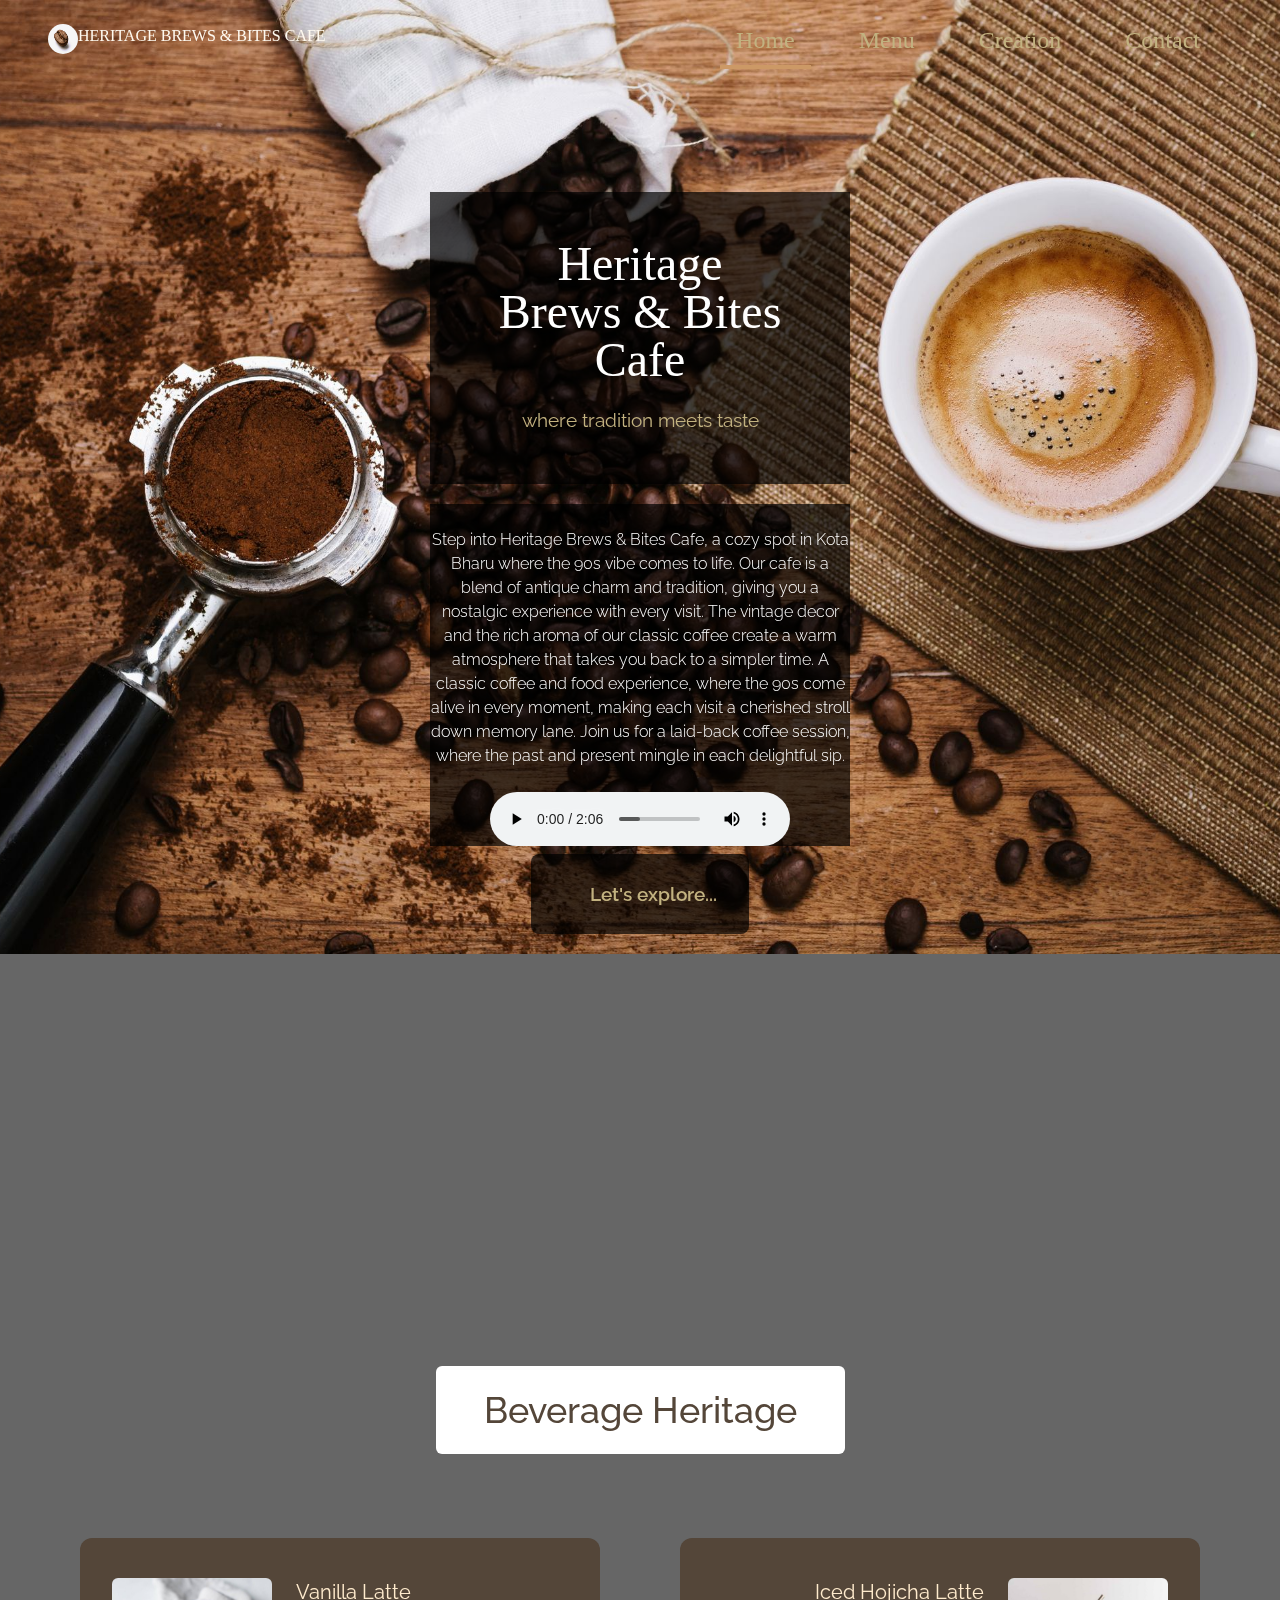
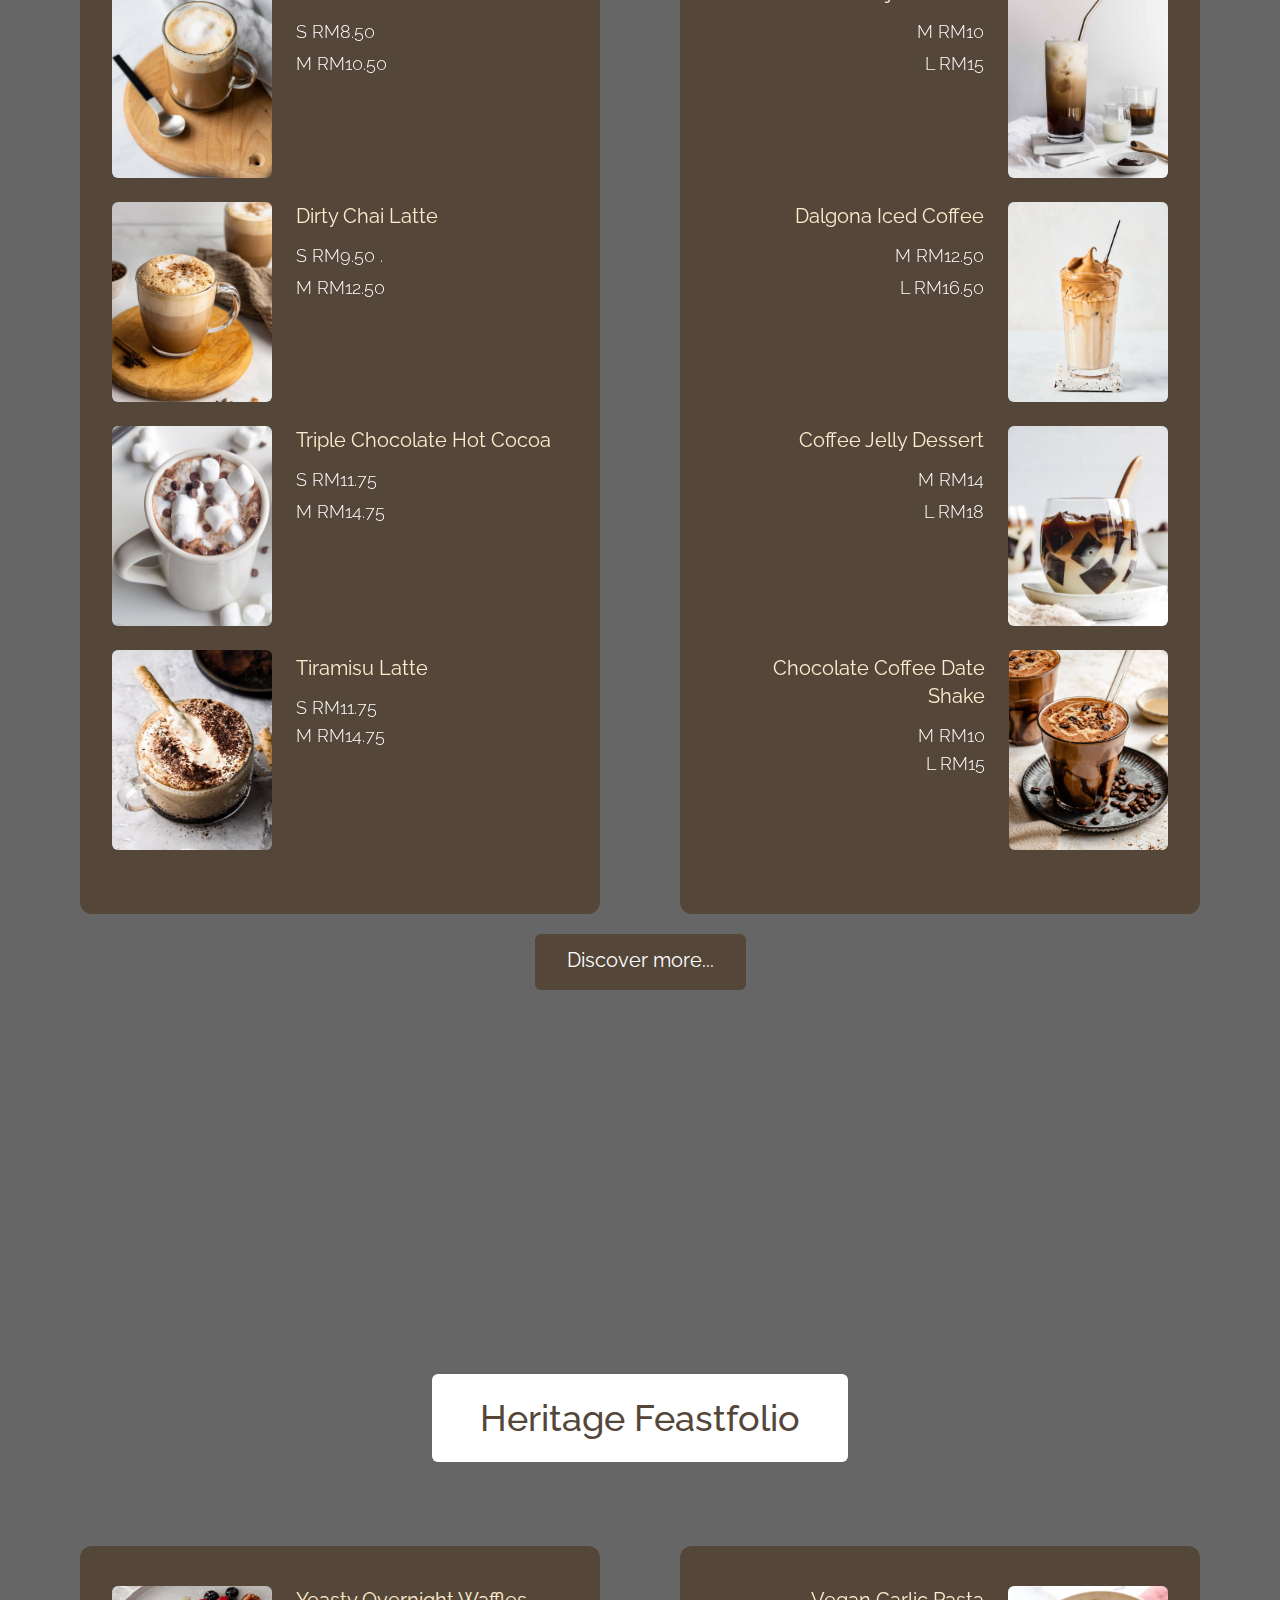
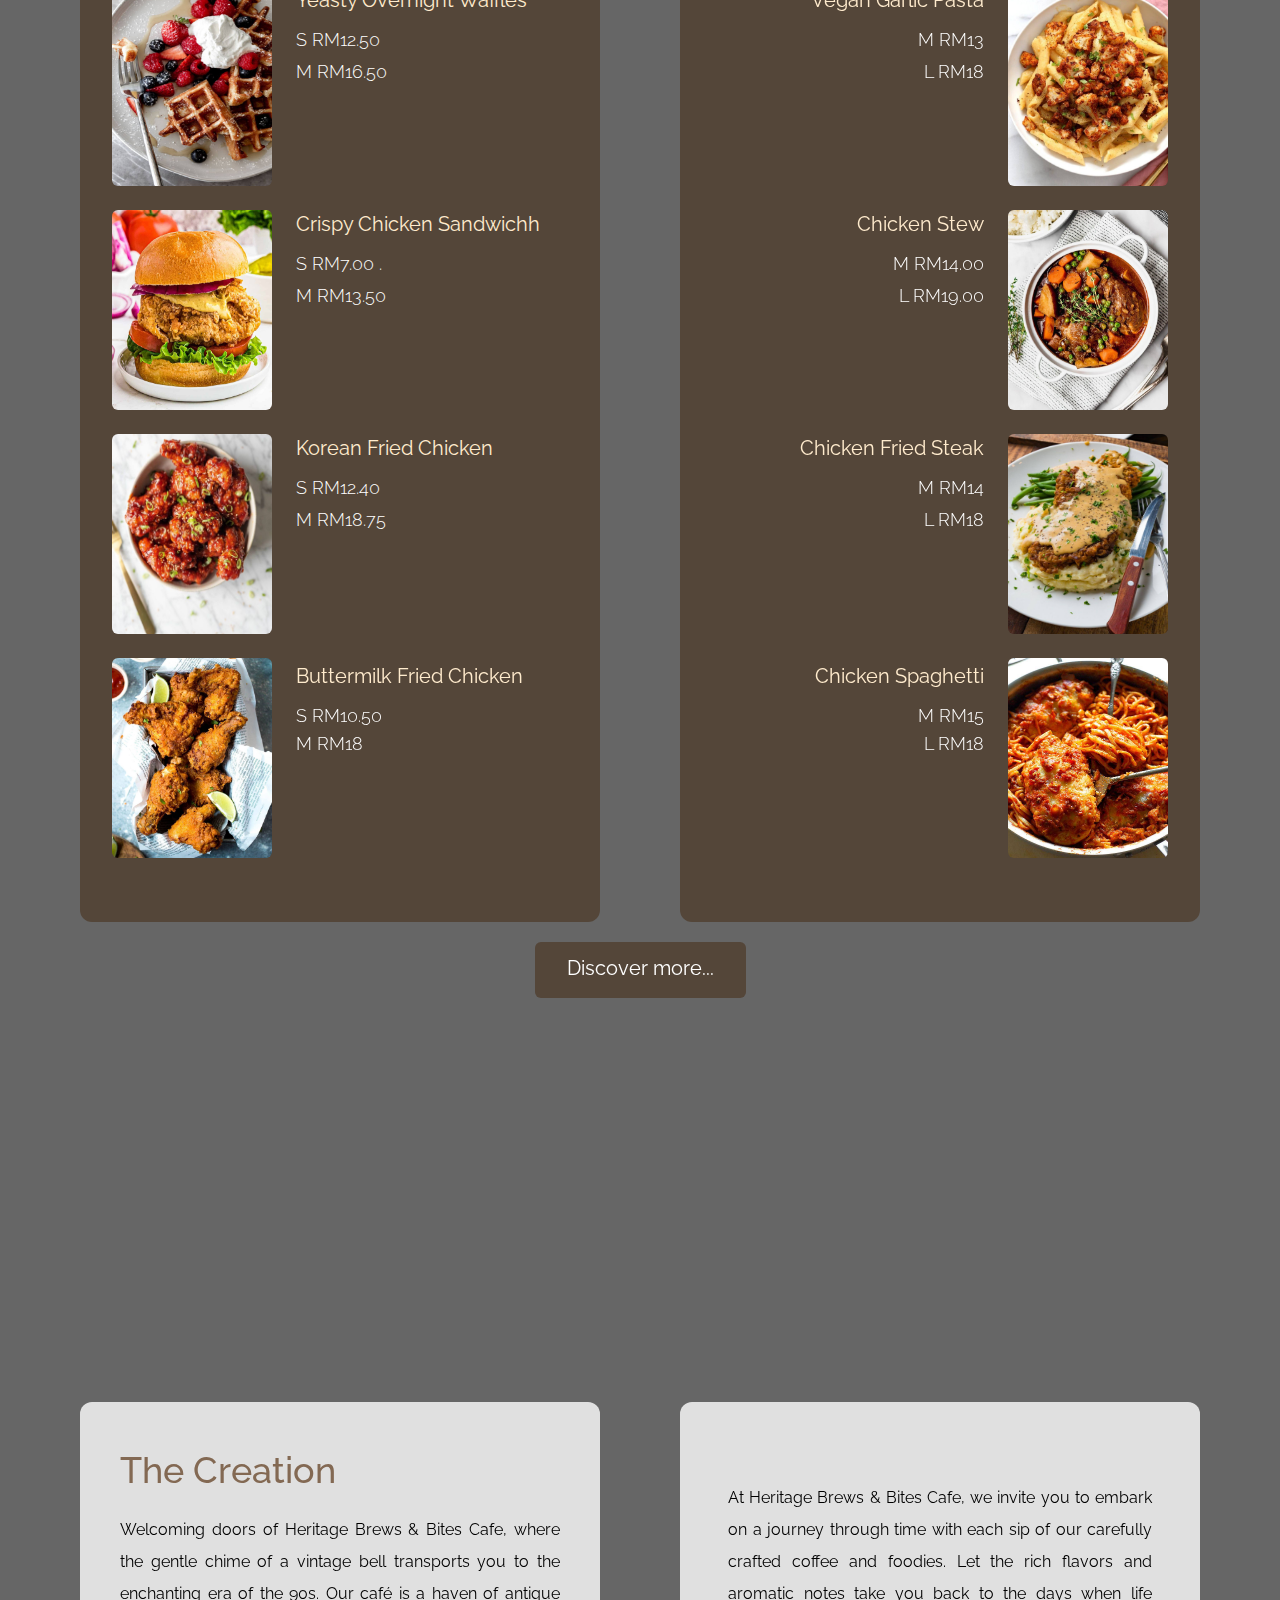
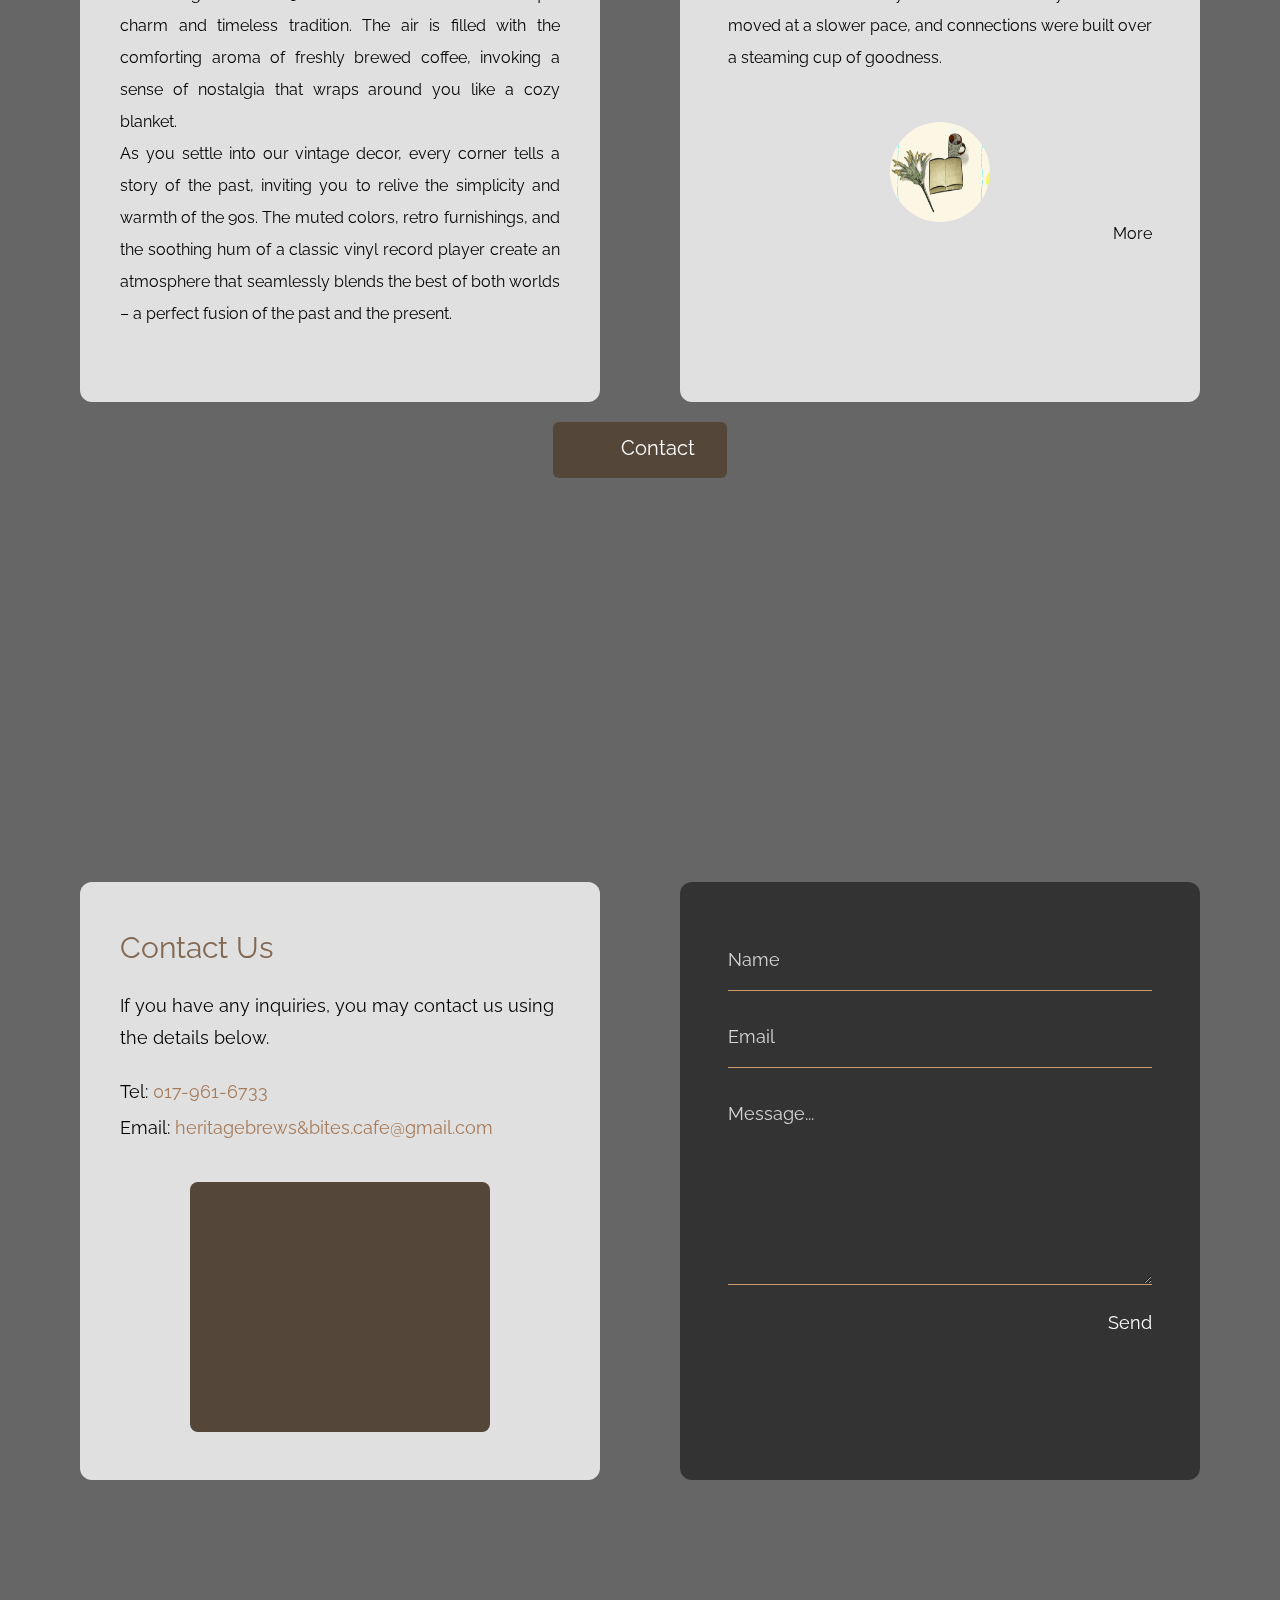
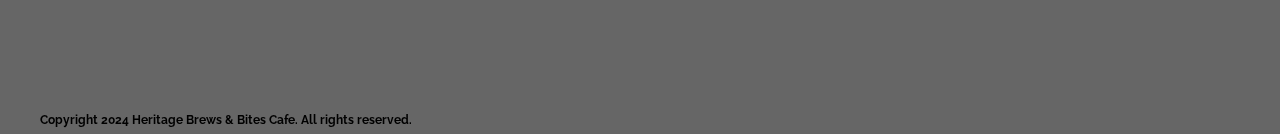
==== index.html @ 1ca1ba49 "Add files via upload" ====
<!DOCTYPE html>
<html lang="en">
<head>
    <meta charset="UTF-8">
    <meta http-equiv="X-UA-Compatible" content="IE=edge">
    <meta name="viewport" content="width=device-width, initial-scale=1.0">
    <title>Heritage Brews & Bites Cafe</title>
    <link rel="preconnect" href="https://fonts.googleapis.com">
    <link rel="preconnect" href="https://fonts.gstatic.com" crossorigin>
    <link href="https://fonts.googleapis.com/css2?family=Raleway:wght@300;400;500;600&family=Oswald:wght@600&display=swap" rel="stylesheet">
    <link rel="stylesheet" href="css/all.min.css"> <!-- fontawesome -->
    <!-- <link href="https://unpkg.com/tailwindcss@^2/dist/tailwind.min.css" rel="stylesheet"> -->
    <link rel="stylesheet" href="css/tailwind.css">
    <link rel="stylesheet" href="css/antique-cafe.css">
    <link href="css/style_test.css" rel="stylesheet">
    
</head>
<body>    
    <!-- Intro -->
    <div id="intro" class="parallax-window" data-parallax="scroll" data-image-src="img/cafe_bg_01.jpg">
        <nav id="tm-nav" class="fixed w-full">
            <div class="tm-container mx-auto px-2 md:py-6 text-right">
                <button class="md:hidden py-2 px-2" id="menu-toggle"><i class="fas fa-2x fa-bars tm-text-gold"></i></button>
                <img src="img/coffee_1.jpg" style="width: 30px; height: 30px; float: left; border-color: transparent; border-radius: 100px;">
                <p style="float: left; color: floralwhite; font-family: times new roman;">HERITAGE BREWS & BITES CAFE</p>
                <ul class="mb-3 md:mb-0 text-2xl font-normal flex justify-end flex-col md:flex-row">
                    <li style="font-family: times new roman;" class="inline-block mb-4 mx-4"><a href="#home" class="tm-text-gold py-1 md:py-3 px-4">Home</a></li>
                    <li style="font-family: times new roman;" class="inline-block mb-4 mx-4"><a href="#menu" class="tm-text-gold py-1 md:py-3 px-4">Menu</a></li>
                    <li style="font-family: times new roman;" class="inline-block mb-4 mx-4"><a href="#creation" class="tm-text-gold py-1 md:py-3 px-4">Creation</a></li>
                    <li style="font-family: times new roman;" class="inline-block mb-4 mx-4"><a href="#contact" class="tm-text-gold py-1 md:py-3 px-4">Contact</a></li>
                </ul>
            </div>            
        </nav>
    <!-- Home -->
    <div id="home" class="parallax-window" data-parallax="scroll" data-image-src="img/cafe_bg_01.jpg">
        <div class="container mx-auto px-2 tm-intro-width">
            <div class="sm:pb-60 sm:pt-48 py-20">
                <div class="bg-black bg-opacity-70 p-12 mb-5 text-center">
                    <h1 class="text-white text-5xl tm-logo-font mb-5">Heritage <br> Brews & Bites <br>Cafe</h1>
                    <p class="tm-text-gold tm-text-2xl">where tradition meets taste</p>
                </div>    
                <div class="bg-black bg-opacity-70 p-20 mb-2">
                    <p class="text-white leading-5 text-sm font-light text-center">
                        <br>
                        Step into Heritage Brews & Bites Cafe, a cozy spot in Kota Bharu where the 90s vibe comes to life. Our cafe is a blend of antique charm and tradition, giving you a nostalgic experience with every visit. The vintage decor and the rich aroma of our classic coffee create a warm atmosphere that takes you back to a simpler time. A classic coffee and food experience, where the 90s come alive in every moment, making each visit a cherished stroll down memory lane. Join us for a laid-back coffee session, where the past and present mingle in each delightful sip.</p>
                        <br>
                    <center><audio controls class="text-white leading-3 text-sm font-light text-center">
                        <source src="audio/cafe_song.mp3" type="audio/mp3" >
                    </audio></center>
                </div>
                <div class="text-center">
                    <div class="inline-block">
                        <a href="#menu" class="flex justify-center items-center bg-black bg-opacity-70 py-6 px-8 rounded-lg font-semibold tm-text-2xl tm-text-gold hover:text-white-200 transition">
                            <i class="fas fa-coffee mr-3"></i>
                            <span>Let's explore...</span>                        
                        </a>
                    </div>                   
                </div>            
            </div>
        </div>
    </div>        
    </div>
    <!-- Cafe Menu -->
    <div id="menu" class="parallax-window" data-parallax="scroll" data-image-src="img/bg_menu_drink.webp">
        <div class="container mx-auto tm-container py-24 sm:py-48">
            <div class="text-center mb-16">
                <h2 class="bg-white tm-text-brown py-6 px-12 text-4xl font-medium inline-block rounded-md">Beverage Heritage</h2>
            </div>            
            <div class="flex flex-col lg:flex-row justify-around items-center">
                <div class="flex-1 m-5 rounded-xl px-4 py-6 sm:px-8 sm:py-10 tm-bg-brown tm-item-container">
                    <div class="flex items-start mb-6 tm-menu-item">
                        <img src="img/menu-drink-1.jpg" alt="Image" class="rounded-md"style="width: 160px;height: 200px;">
                        <div class="ml-3 sm:ml-6">
                            <h3 class="text-lg sm:text-xl mb-2 sm:mb-3 tm-text-yellow">Vanilla Latte</h3>
                            <div class="text-white text-md sm:text-lg font-light mb-1">S RM8.50</div>
                            <div class="text-white text-md sm:text-lg font-light">M RM10.50</div>
                        </div>                    
                    </div>
                    <div class="flex items-start mb-6 tm-menu-item">
                        <img src="img/menu-drink-2.jpg" alt="Image" class="rounded-md"style="width: 160px;height: 200px;">
                        <div class="ml-3 sm:ml-6">
                            <h3 class="text-lg sm:text-xl mb-2 sm:mb-3 tm-text-yellow">Dirty Chai Latte</h3>
                            <div class="text-white text-md sm:text-lg font-light mb-1">S RM9.50 . </div>
                            <div class="text-white text-md sm:text-lg font-light">M RM12.50</div>
                        </div>                    
                    </div>
                    <div class="flex items-start mb-6 tm-menu-item">
                        <img src="img/menu-drink-7.jpg" alt="Image" class="rounded-md"style="width: 160px;height: 200px;">
                        <div class="ml-3 sm:ml-6">
                            <h3 class="text-lg sm:text-xl mb-2 sm:mb-3 tm-text-yellow">Triple Chocolate Hot Cocoa</h3>
                            <div class="text-white text-md sm:text-lg font-light mb-1">S RM11.75</div>
                            <div class="text-white text-md sm:text-lg font-light">M RM14.75</div>
                        </div>                    
                    </div>
                    <div class="flex items-start mb-6 tm-menu-item">
                        <img src="img/menu-drink-4.jpg" alt="Image" class="rounded-md"style="width: 160px;height: 200px;">
                        <div class="ml-3 sm:ml-6">
                            <h3 class="text-lg sm:text-xl tm-text-yellow mb-1"></h3>
                            <h3 class="text-lg sm:text-xl mb-2 sm:mb-3 tm-text-yellow">Tiramisu Latte</h3>
                            <div class="text-white text-md sm:text-lg font-light">S RM11.75</div><div class="text-white text-md sm:text-lg font-light">M RM14.75</div>
                        </div>                    
                    </div>
                </div>
                <div class="flex-1 m-5 rounded-xl px-4 py-6 sm:px-8 sm:py-10 tm-bg-brown tm-item-container">
                    <div class="flex items-start justify-end mb-6 tm-menu-item-2">
                        <div class="text-right mr-6">
                            <h3 class="text-lg sm:text-xl mb-2 sm:mb-3 tm-text-yellow">Iced Hojicha Latte</h3>
                            <div class="text-white text-md sm:text-lg font-light mb-1">M RM10</div>
                            <div class="text-white text-md sm:text-lg font-light">L RM15</div>
                        </div>
                        <img src="img/menu-drink-5.jpg" alt="Image" class="rounded-md"style="width: 160px;height: 200px;">                   
                    </div>
                    <div class="flex items-start justify-end mb-6 tm-menu-item-2">
                        <div class="text-right mr-6">
                            <h3 class="text-lg sm:text-xl mb-2 sm:mb-3 tm-text-yellow">Dalgona Iced Coffee
                            </h3>
                            <div class="text-white text-md sm:text-lg font-light mb-1">M RM12.50</div>
                            <div class="text-white text-md sm:text-lg font-light">L RM16.50</div>
                        </div>
                        <img src="img/menu-drink-6.jpg" alt="Image" class="rounded-md"style="width: 160px;height: 200px;">                    
                    </div>
                    <div class="flex items-start justify-end mb-6 tm-menu-item-2">
                        <div class="text-right mr-6">
                            <h3 class="text-lg sm:text-xl mb-2 sm:mb-3 tm-text-yellow">Coffee Jelly Dessert</h3>
                            <div class="text-white text-md sm:text-lg font-light mb-1">M RM14</div>
                            <div class="text-white text-md sm:text-lg font-light">L RM18</div>
                        </div>   
                        <img src="img/menu-drink-3.jpg" alt="Image" class="rounded-md"style="width: 160px;height: 200px;">                 
                    </div>
                    <div class="flex items-start justify-end mb-6 tm-menu-item-2">                    
                        <div class="text-right mr-6">
                            <h3 class="text-lg sm:text-xl tm-text-yellow mb-1"></h3>
                            <h3 class="text-lg sm:text-xl mb-2 sm:mb-3 tm-text-yellow">Chocolate Coffee Date Shake</h3>
                            <div class="text-white text-md sm:text-lg font-light">M RM10</div><div class="text-white text-md sm:text-lg font-light">L RM15</div>
                        </div> 
                        <img src="img/menu-drink-8.jpg" alt="Image" class="rounded-md"style="width: 160px;height: 200px;">                   
                    </div>
                </div>
            </div>
                <center><a href="menu_drink.html" class="items-center inline-block tm-bg-brown transition text-white text-xl pt-3 pb-4 px-8 rounded-md">
                    Discover more...
                </a></center> 
        </div>        
    </div>      
    </div>  
     <div id="menu" class="parallax-window" data-parallax="scroll" data-image-src="img/cafe_bg_02.jpg">
        <div class="container mx-auto tm-container py-24 sm:py-48">
            <div class="text-center mb-16">
                <h2 class="bg-white tm-text-brown py-6 px-12 text-4xl font-medium inline-block rounded-md">Heritage Feastfolio</h2>
            </div>            
            <div class="flex flex-col lg:flex-row justify-around items-center">
                <div class="flex-1 m-5 rounded-xl px-4 py-6 sm:px-8 sm:py-10 tm-bg-brown tm-item-container">
                    <div class="flex items-start mb-6 tm-menu-item">
                        <img src="img/menu-food-1.jpg" alt="Image" class="rounded-md"style="width: 160px;height: 200px;">
                        <div class="ml-3 sm:ml-6">
                            <h3 class="text-lg sm:text-xl mb-2 sm:mb-3 tm-text-yellow">Yeasty Overnight Waffles</h3>
                            <div class="text-white text-md sm:text-lg font-light mb-1">S RM12.50</div>
                            <div class="text-white text-md sm:text-lg font-light">M RM16.50</div>
                        </div>                    
                    </div>
                    <div class="flex items-start mb-6 tm-menu-item">
                        <img src="img/menu-food-2.jpg" alt="Image" class="rounded-md"style="width: 160px;height: 200px;">
                        <div class="ml-3 sm:ml-6">
                            <h3 class="text-lg sm:text-xl mb-2 sm:mb-3 tm-text-yellow">Crispy Chicken Sandwichh</h3>
                            <div class="text-white text-md sm:text-lg font-light mb-1">S RM7.00 . </div>
                            <div class="text-white text-md sm:text-lg font-light">M RM13.50</div>
                        </div>                    
                    </div>
                    <div class="flex items-start mb-6 tm-menu-item">
                        <img src="img/menu-food-3.jpg" alt="Image" class="rounded-md"style="width: 160px;height: 200px;">
                        <div class="ml-3 sm:ml-6">
                            <h3 class="text-lg sm:text-xl mb-2 sm:mb-3 tm-text-yellow">Korean Fried Chicken</h3>
                            <div class="text-white text-md sm:text-lg font-light mb-1">S RM12.40</div>
                            <div class="text-white text-md sm:text-lg font-light">M RM18.75</div>
                        </div>                    
                    </div>
                    <div class="flex items-start mb-6 tm-menu-item">
                        <img src="img/menu-food-4.jpg" alt="Image" class="rounded-md"style="width: 160px;height: 200px;">
                        <div class="ml-3 sm:ml-6">
                            <h3 class="text-lg sm:text-xl tm-text-yellow mb-1"></h3>
                            <h3 class="text-lg sm:text-xl mb-2 sm:mb-3 tm-text-yellow">Buttermilk Fried Chicken</h3>
                            <div class="text-white text-md sm:text-lg font-light">S RM10.50</div><div class="text-white text-md sm:text-lg font-light">M RM18</div>
                        </div>                    
                    </div>
                </div>
                <div class="flex-1 m-5 rounded-xl px-4 py-6 sm:px-8 sm:py-10 tm-bg-brown tm-item-container">
                    <div class="flex items-start justify-end mb-6 tm-menu-item-2">
                        <div class="text-right mr-6">
                            <h3 class="text-lg sm:text-xl mb-2 sm:mb-3 tm-text-yellow">Vegan Garlic Pasta</h3>
                            <div class="text-white text-md sm:text-lg font-light mb-1">M RM13</div>
                            <div class="text-white text-md sm:text-lg font-light">L RM18</div>
                        </div>
                        <img src="img/menu-food-5.jpg" alt="Image" class="rounded-md"style="width: 160px;height: 200px;">                   
                    </div>
                    <div class="flex items-start justify-end mb-6 tm-menu-item-2">
                        <div class="text-right mr-6">
                            <h3 class="text-lg sm:text-xl mb-2 sm:mb-3 tm-text-yellow">Chicken Stew </h3>
                            <div class="text-white text-md sm:text-lg font-light mb-1">M RM14.00</div>
                            <div class="text-white text-md sm:text-lg font-light">L RM19.00</div>
                        </div>
                        <img src="img/menu-food-6.jpg" alt="Image" class="rounded-md"style="width: 160px;height: 200px;">                    
                    </div>
                    <div class="flex items-start justify-end mb-6 tm-menu-item-2">
                        <div class="text-right mr-6">
                            <h3 class="text-lg sm:text-xl mb-2 sm:mb-3 tm-text-yellow">Chicken Fried Steak</h3>
                            <div class="text-white text-md sm:text-lg font-light mb-1">M RM14</div>
                            <div class="text-white text-md sm:text-lg font-light">L RM18</div>
                        </div>   
                        <img src="img/menu-food-7.jpg" alt="Image" class="rounded-md"style="width: 160px;height: 200px;">                 
                    </div>
                    <div class="flex items-start justify-end mb-6 tm-menu-item-2">                    
                        <div class="text-right mr-6">
                            <h3 class="text-lg sm:text-xl tm-text-yellow mb-1"></h3>
                            <h3 class="text-lg sm:text-xl mb-2 sm:mb-3 tm-text-yellow">Chicken Spaghetti</h3>
                            <div class="text-white text-md sm:text-lg font-light">M RM15</div><div class="text-white text-md sm:text-lg font-light">L RM18</div>
                        </div> 
                        <img src="img/menu-food-8.jpg" alt="Image" class="rounded-md"style="width: 160px;height: 200px;">                   
                    </div>
                </div> 
            </div>
                    <center><a href="menu_food.html" class="items-center inline-block tm-bg-brown transition text-white text-xl pt-3 pb-4 px-8 rounded-md">
                    Discover more...
                    </a></center>  
        </div>       
    </div>         
    </div>
    <div id="creation" class="parallax-window" data-parallax="scroll" data-image-src="img/cafe_bg_05.jpg">
        <div class="container mx-auto tm-container pt-24 pb-48 sm:py-48">
            <div class="flex flex-col lg:flex-row justify-around items-center lg:items-stretch">
                <div class="flex-1 rounded-xl px-10 py-12 m-5 bg-white bg-opacity-80 tm-item-container">
                    <h2 class="mb-6 tm-text-green text-4xl font-medium">The Creation</h2>
                    <p style="text-align: justify;" class="mb-6 text-base leading-8">
                        Welcoming doors of Heritage Brews & Bites Cafe, where the gentle chime of a vintage bell transports you to the enchanting era of the 90s. Our café is a haven of antique charm and timeless tradition. The air is filled with the comforting aroma of freshly brewed coffee, invoking a sense of nostalgia that wraps around you like a cozy blanket.
                        <br>
                        As you settle into our vintage decor, every corner tells a story of the past, inviting you to relive the simplicity and warmth of the 90s. The muted colors, retro furnishings, and the soothing hum of a classic vinyl record player create an atmosphere that seamlessly blends the best of both worlds – a perfect fusion of the past and the present.</p>
                </div>
                <div class="flex-1 rounded-xl p-12 pb-14 m-5 bg-white bg-opacity-80 tm-item-container">
                    <p style="text-align: justify;" class="mb-6 text-base leading-8">
                        <br>
                        At Heritage Brews & Bites Cafe, we invite you to embark on a journey through time with each sip of our carefully crafted coffee and foodies. Let the rich flavors and aromatic notes take you back to the days when life moved at a slower pace, and connections were built over a steaming cup of goodness.</p>
                    <br>
                    <center><img src="animation/coffee_book.gif" style="border-color: transparent; border-radius: 100px; width: 100px; height: 100px;"></center>
                        <div class="text-right">
                            <button><a href="creation.html">More</a></button>
                        </div>                        
                </div>       
            </div>
                <center><a href="#contact" class="items-center inline-block tm-bg-brown transition text-white text-xl pt-3 pb-4 px-8 rounded-md">
                    <i class="far fa-comments mr-4"></i>
                    Contact
                </a></center>              
        </div> 
    </div>
    <div id="contact" class="parallax-window relative" data-parallax="scroll" data-image-src="img/cafe_bg_04.jpg">
        <div class="container mx-auto tm-container pt-24 pb-48 sm:py-48">
            <div class="flex flex-col lg:flex-row justify-around items-center lg:items-stretch">
                <div class="flex-1 rounded-xl px-10 py-12 m-5 bg-white bg-opacity-80 tm-item-container">
                    <h2 class="text-3xl mb-6 tm-text-green">Contact Us</h2>
                    <p class="mb-6 text-lg leading-8">
                        If you have any inquiries, you may contact us using the details below. </p>
                    <p class="mb-10 text-lg">
                        <span class="block mb-2">Tel: <a href="tel:0179616733" class="hover:text-yellow-600 transition">017-961-6733</a></span>
                        <span class="block">Email: <a href="mailto:heritagebrew.cafe@gmail.com" class="hover:text-yellow-600 transition">heritagebrews&bites.cafe@gmail.com</a></span>                        
                    </p>
                    <div class="text-center">
                        <iframe src="https://www.google.com/maps/embed?pb=!1m18!1m12!1m3!1d31736.181657159683!2d102.2451031!3d6.127646499999999!2m3!1f0!2f0!3f0!3m2!1i1024!2i768!4f13.1!3m3!1m2!1s0x31b6afda9ea5a653%3A0xc94e9f5ba0154fba!2sKota%20Bharu%2C%20Kelantan!5e0!3m2!1sen!2smy!4v1705904995459!5m2!1sen!2smy" width="300" height="250" style="border:0;" allowfullscreen="" loading="lazy" referrerpolicy="no-referrer-when-downgrade"class="inline-block text-white text-1xl pl-5 pr-5 rounded-lg transition tm-bg-brown"></iframe>
                    </div>                    
                </div>
                <div class="flex-1 rounded-xl p-12 pb-14 m-5 bg-black bg-opacity-50 tm-item-container">
                    <form action="" method="POST" class="text-lg">
                        <input type="text" name="name" class="input w-full bg-black border-b bg-opacity-0 text-white px-0 py-4 mb-4 tm-border-gold" placeholder="Name" required="" />
                        <input type="email" name="email" class="input w-full bg-black border-b bg-opacity-0 text-white px-0 py-4 mb-4 tm-border-gold" placeholder="Email" required="" />
                        <textarea rows="6" name="message" class="input w-full bg-black border-b bg-opacity-0 text-white px-0 py-4 mb-4 tm-border-gold" placeholder="Message..." required=""></textarea>
                        <div class="text-right">
                            <button type="submit" class="text-white hover:text-yellow-500 transition">Send</button>
                        </div>                        
                      </form>
                </div>
            </div>
            <footer class="absolute bottom-0 left-0 w-full">
                <div class="text-white container mx-auto tm-container p-3 text-lg flex flex-col md:flex-row justify-between">
                    <span style="font-size: 12px; text-align: center;color: black;"><b>Copyright 2024 Heritage Brews & Bites Cafe. All rights reserved.</b></span>
                </div>                
            </footer>
        </div>        
    </div>    

    <script src="js/jquery-3.6.0.min.js"></script>
    <script src="js/parallax.min.js"></script>
    <script src="js/jquery.singlePageNav.min.js"></script>
    <script>

        function checkAndShowHideMenu() {
            if(window.innerWidth < 768) {
                $('#tm-nav ul').addClass('hidden');                
            } else {
                $('#tm-nav ul').removeClass('hidden');
            }
        }

        $(function(){
            var tmNav = $('#tm-nav');
            tmNav.singlePageNav();

            checkAndShowHideMenu();
            window.addEventListener('resize', checkAndShowHideMenu);

            $('#menu-toggle').click(function(){
                $('#tm-nav ul').toggleClass('hidden');
            });

            $('#tm-nav ul li').click(function(){
                if(window.innerWidth < 768) {
                    $('#tm-nav ul').addClass('hidden');
                }                
            });

            $(document).scroll(function() {
                var distanceFromTop = $(document).scrollTop();

                if(distanceFromTop > 100) {
                    tmNav.addClass('scroll');
                } else {
                    tmNav.removeClass('scroll');
                }
            });
            
            document.querySelectorAll('a[href^="#"]').forEach(anchor => {
                anchor.addEventListener('click', function (e) {
                    e.preventDefault();

                    document.querySelector(this.getAttribute('href')).scrollIntoView({
                        behavior: 'smooth'
                    });
                });
            });
        });
    </script>
</body>
</html>
---- css/antique-cafe.css ----
body {
    font-family: 'Raleway', sans-serif;
    background-color: #666;
}

p a {
	color: #836953;
}

p a:hover {
	color: #836953;
}

#about p a { color: #066; }
#about p a:hover { color: #F36; }

#contact p a { color: #a67b5b;
; }

footer span a { color: #FFF; }

.tm-logo-font {
    font-family: 'Times New Roman', sans-serif;
}

.tm-container {
    max-width: 1200px;
}

.parallax-window {
    min-height: 1064px;
    background: transparent;
}

.tm-text-yellow{
    color: #ffebcd ;
}

.tm-text-gold {
    color: #c2b280;
}

.tm-text-brown {
    color: #544639;
}

.tm-text-green {
    color: #836953;
}

a.tm-bg-green:hover {
    background-color: #0a8585;
}

.tm-bg-brown {
    background-color: #544639;
}

.tm-bg-green {
    background-color: #006666;
}

.tm-border-gold {
    border-color: #CC9966;
}

.tm-intro-width {
    max-width: 436px;
}

.tm-item-container {
    max-width: 520px;
}

.input:focus {
    outline: none !important;
    border:1px solid #CC9966;
    box-shadow: 0 0 10px #b67533;
}

input::placeholder,
textarea::placeholder { /* Chrome, Firefox, Opera, Safari 10.1+ */
    color: rgb(214, 212, 212);
    opacity: 1; /* Firefox */
}
  
input:-ms-input-placeholder,
textarea:-ms-input-placeholder { /* Internet Explorer 10-11 */
    color: rgb(214, 212, 212);
}
  
input::-ms-input-placeholder,
textarea::-ms-input-placeholder { /* Microsoft Edge */
    color: rgb(214, 212, 212);
}

#tm-nav {
    z-index: 1000;
    transition: all 0.3s ease;
}

#tm-nav.scroll {
    background-color: rgba(0,0,0,0.7);
}

#tm-nav li a {
    border-bottom-color: transparent;
    transition: all 0.3s ease;
}

#tm-nav li a.current,
#tm-nav li a:hover {
      border-bottom: 4px solid #CC9966;
}

.tm-text-2xl {
    font-size: 1.2rem;
    line-height: 2rem;
}

@media (min-width: 768px) {
    #tm-nav.scroll .tm-container {
        padding-top: 10px;
        padding-bottom: 10px;
    }
}

@media (max-width: 767px) {
    #tm-nav {
        width: auto;
        right: 0;
        border-radius: 5px;
    }
}

@media (max-width: 639px) {
    .parallax-window {
        min-height: 600px;
    }
}

@media (max-width: 370px) {
    .tm-menu-item {
        flex-direction: column;
    }

    .tm-menu-item-2 {
        flex-direction: column-reverse;
    }

    .tm-menu-item img {
        margin-bottom: 10px;
    }

    .tm-menu-item-2 img {
        margin-bottom: 10px;
    }
}
---- css/style_test.css ----
/********** Template CSS **********/
:root {
    --primary: #FEA116;
    --light: #F1F8FF;
    --dark: #0F172B;
}

.ff-secondary {
    font-family: 'Pacifico', cursive;
}

.fw-medium {
    font-weight: 600 !important;
}

.fw-semi-bold {
    font-weight: 700 !important;
}

.back-to-top {
    position: fixed;
    display: none;
    right: 45px;
    bottom: 45px;
    z-index: 99;
}


/*** Spinner ***/
#spinner {
    opacity: 0;
    visibility: hidden;
    transition: opacity .5s ease-out, visibility 0s linear .5s;
    z-index: 99999;
}

#spinner.show {
    transition: opacity .5s ease-out, visibility 0s linear 0s;
    visibility: visible;
    opacity: 1;
}


/*** Button ***/
.btn {
    font-family: 'Nunito', sans-serif;
    font-weight: 500;
    text-transform: uppercase;
    transition: .5s;
}

.btn.btn-primary,
.btn.btn-secondary {
    color: #FFFFFF;
}

.btn-square {
    width: 38px;
    height: 38px;
}

.btn-sm-square {
    width: 32px;
    height: 32px;
}

.btn-lg-square {
    width: 48px;
    height: 48px;
}

.btn-square,
.btn-sm-square,
.btn-lg-square {
    padding: 0;
    display: flex;
    align-items: center;
    justify-content: center;
    font-weight: normal;
    border-radius: 2px;
}


/*** Navbar ***/
.navbar-dark .navbar-nav .nav-link {
    position: relative;
    margin-left: 25px;
    padding: 35px 0;
    font-size: 15px;
    color: var(--light) !important;
    text-transform: uppercase;
    font-weight: 500;
    outline: none;
    transition: .5s;
}

.sticky-top.navbar-dark .navbar-nav .nav-link {
    padding: 20px 0;
}

.navbar-dark .navbar-nav .nav-link:hover,
.navbar-dark .navbar-nav .nav-link.active {
    color: var(--primary) !important;
}

.navbar-dark .navbar-brand img {
    max-height: 60px;
    transition: .5s;
}

.sticky-top.navbar-dark .navbar-brand img {
    max-height: 45px;
}

@media (max-width: 991.98px) {
    .sticky-top.navbar-dark {
        position: relative;
    }

    .navbar-dark .navbar-collapse {
        margin-top: 15px;
        border-top: 1px solid rgba(255, 255, 255, .1)
    }

    .navbar-dark .navbar-nav .nav-link,
    .sticky-top.navbar-dark .navbar-nav .nav-link {
        padding: 10px 0;
        margin-left: 0;
    }

    .navbar-dark .navbar-brand img {
        max-height: 45px;
    }
}

@media (min-width: 992px) {
    .navbar-dark {
        position: absolute;
        width: 100%;
        top: 0;
        left: 0;
        z-index: 999;
        background: transparent !important;
    }
    
    .sticky-top.navbar-dark {
        position: fixed;
        background: var(--dark) !important;
    }
}


/*** Hero Header ***/
.hero-header {
    background: linear-gradient(rgba(15, 23, 43, .9), rgba(15, 23, 43, .9)), url(../img/bg-hero.jpg);
    background-position: center center;
    background-repeat: no-repeat;
    background-size: cover;
}

.hero-header img {
    animation: imgRotate 50s linear infinite;
}

@keyframes imgRotate { 
    100% { 
        transform: rotate(360deg); 
    } 
}

.breadcrumb-item + .breadcrumb-item::before {
    color: rgba(255, 255, 255, .5);
}


/*** Section Title ***/
.section-title {
    position: relative;
    display: inline-block;
}

.section-title::before {
    position: absolute;
    content: "";
    width: 45px;
    height: 2px;
    top: 50%;
    left: -55px;
    margin-top: -1px;
    background: var(--primary);
}

.section-title::after {
    position: absolute;
    content: "";
    width: 45px;
    height: 2px;
    top: 50%;
    right: -55px;
    margin-top: -1px;
    background: var(--primary);
}

.section-title.text-start::before,
.section-title.text-end::after {
    display: none;
}


/*** Service ***/
.service-item {
    box-shadow: 0 0 45px rgba(0, 0, 0, .08);
    transition: .5s;
}

.service-item:hover {
    background: var(--primary);
}

.service-item * {
    transition: .5s;
}

.service-item:hover * {
    color: var(--light) !important;
}


/*** Food Menu ***/
.nav-pills .nav-item .active {
    border-bottom: 2px solid var(--primary);
}


/*** Youtube Video ***/
.video {
    position: relative;
    height: 100%;
    min-height: 500px;
    background: linear-gradient(rgba(15, 23, 43, .1), rgba(15, 23, 43, .1)), url(../img/video.jpg);
    background-position: center center;
    background-repeat: no-repeat;
    background-size: cover;
}

.video .btn-play {
    position: absolute;
    z-index: 3;
    top: 50%;
    left: 50%;
    transform: translateX(-50%) translateY(-50%);
    box-sizing: content-box;
    display: block;
    width: 32px;
    height: 44px;
    border-radius: 50%;
    border: none;
    outline: none;
    padding: 18px 20px 18px 28px;
}

.video .btn-play:before {
    content: "";
    position: absolute;
    z-index: 0;
    left: 50%;
    top: 50%;
    transform: translateX(-50%) translateY(-50%);
    display: block;
    width: 100px;
    height: 100px;
    background: var(--primary);
    border-radius: 50%;
    animation: pulse-border 1500ms ease-out infinite;
}

.video .btn-play:after {
    content: "";
    position: absolute;
    z-index: 1;
    left: 50%;
    top: 50%;
    transform: translateX(-50%) translateY(-50%);
    display: block;
    width: 100px;
    height: 100px;
    background: var(--primary);
    border-radius: 50%;
    transition: all 200ms;
}

.video .btn-play img {
    position: relative;
    z-index: 3;
    max-width: 100%;
    width: auto;
    height: auto;
}

.video .btn-play span {
    display: block;
    position: relative;
    z-index: 3;
    width: 0;
    height: 0;
    border-left: 32px solid var(--dark);
    border-top: 22px solid transparent;
    border-bottom: 22px solid transparent;
}

@keyframes pulse-border {
    0% {
        transform: translateX(-50%) translateY(-50%) translateZ(0) scale(1);
        opacity: 1;
    }

    100% {
        transform: translateX(-50%) translateY(-50%) translateZ(0) scale(1.5);
        opacity: 0;
    }
}

#videoModal {
    z-index: 99999;
}

#videoModal .modal-dialog {
    position: relative;
    max-width: 800px;
    margin: 60px auto 0 auto;
}

#videoModal .modal-body {
    position: relative;
    padding: 0px;
}

#videoModal .close {
    position: absolute;
    width: 30px;
    height: 30px;
    right: 0px;
    top: -30px;
    z-index: 999;
    font-size: 30px;
    font-weight: normal;
    color: #FFFFFF;
    background: #000000;
    opacity: 1;
}


/*** Team ***/
.team-item {
    box-shadow: 0 0 45px rgba(0, 0, 0, .08);
    height: calc(100% - 38px);
    transition: .5s;
}

.team-item img {
    transition: .5s;
}

.team-item:hover img {
    transform: scale(1.1);
}

.team-item:hover {
    height: 100%;
}

.team-item .btn {
    border-radius: 38px 38px 0 0;
}


/*** Testimonial ***/
.testimonial-carousel .owl-item .testimonial-item,
.testimonial-carousel .owl-item.center .testimonial-item * {
    transition: .5s;
}

.testimonial-carousel .owl-item.center .testimonial-item {
    background: var(--primary) !important;
    border-color: var(--primary) !important;
}

.testimonial-carousel .owl-item.center .testimonial-item * {
    color: var(--light) !important;
}

.testimonial-carousel .owl-dots {
    margin-top: 24px;
    display: flex;
    align-items: flex-end;
    justify-content: center;
}

.testimonial-carousel .owl-dot {
    position: relative;
    display: inline-block;
    margin: 0 5px;
    width: 15px;
    height: 15px;
    border: 1px solid #CCCCCC;
    border-radius: 15px;
    transition: .5s;
}

.testimonial-carousel .owl-dot.active {
    background: var(--primary);
    border-color: var(--primary);
}


/*** Footer ***/
.footer .btn.btn-social {
    margin-right: 5px;
    width: 35px;
    height: 35px;
    display: flex;
    align-items: center;
    justify-content: center;
    color: var(--light);
    border: 1px solid #FFFFFF;
    border-radius: 35px;
    transition: .3s;
}

.footer .btn.btn-social:hover {
    color: var(--primary);
}

.footer .btn.btn-link {
    display: block;
    margin-bottom: 5px;
    padding: 0;
    text-align: left;
    color: #FFFFFF;
    font-size: 15px;
    font-weight: normal;
    text-transform: capitalize;
    transition: .3s;
}

.footer .btn.btn-link::before {
    position: relative;
    content: "\f105";
    font-family: "Font Awesome 5 Free";
    font-weight: 900;
    margin-right: 10px;
}

.footer .btn.btn-link:hover {
    letter-spacing: 1px;
    box-shadow: none;
}

.footer .copyright {
    padding: 25px 0;
    font-size: 15px;
    border-top: 1px solid rgba(256, 256, 256, .1);
}

.footer .copyright a {
    color: var(--light);
}

.footer .footer-menu a {
    margin-right: 15px;
    padding-right: 15px;
    border-right: 1px solid rgba(255, 255, 255, .1);
}

.footer .footer-menu a:last-child {
    margin-right: 0;
    padding-right: 0;
    border-right: none;
}
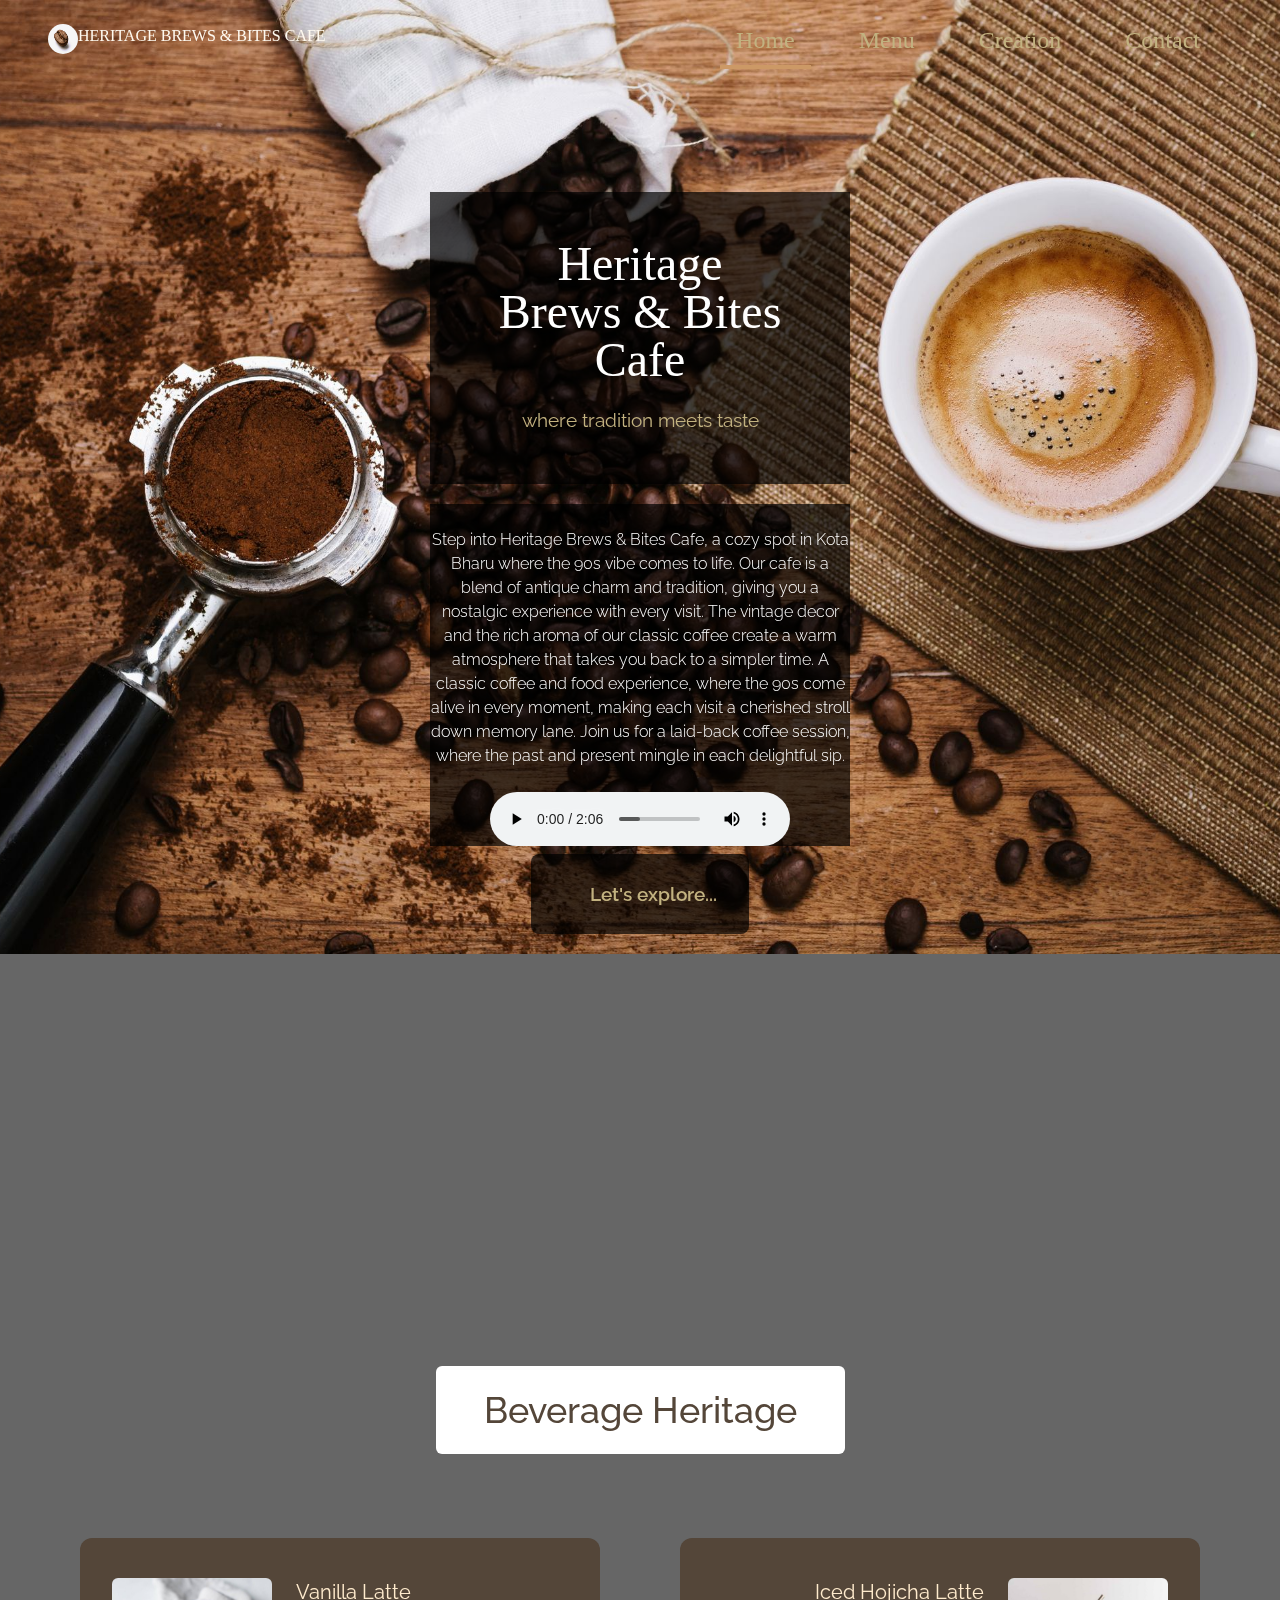
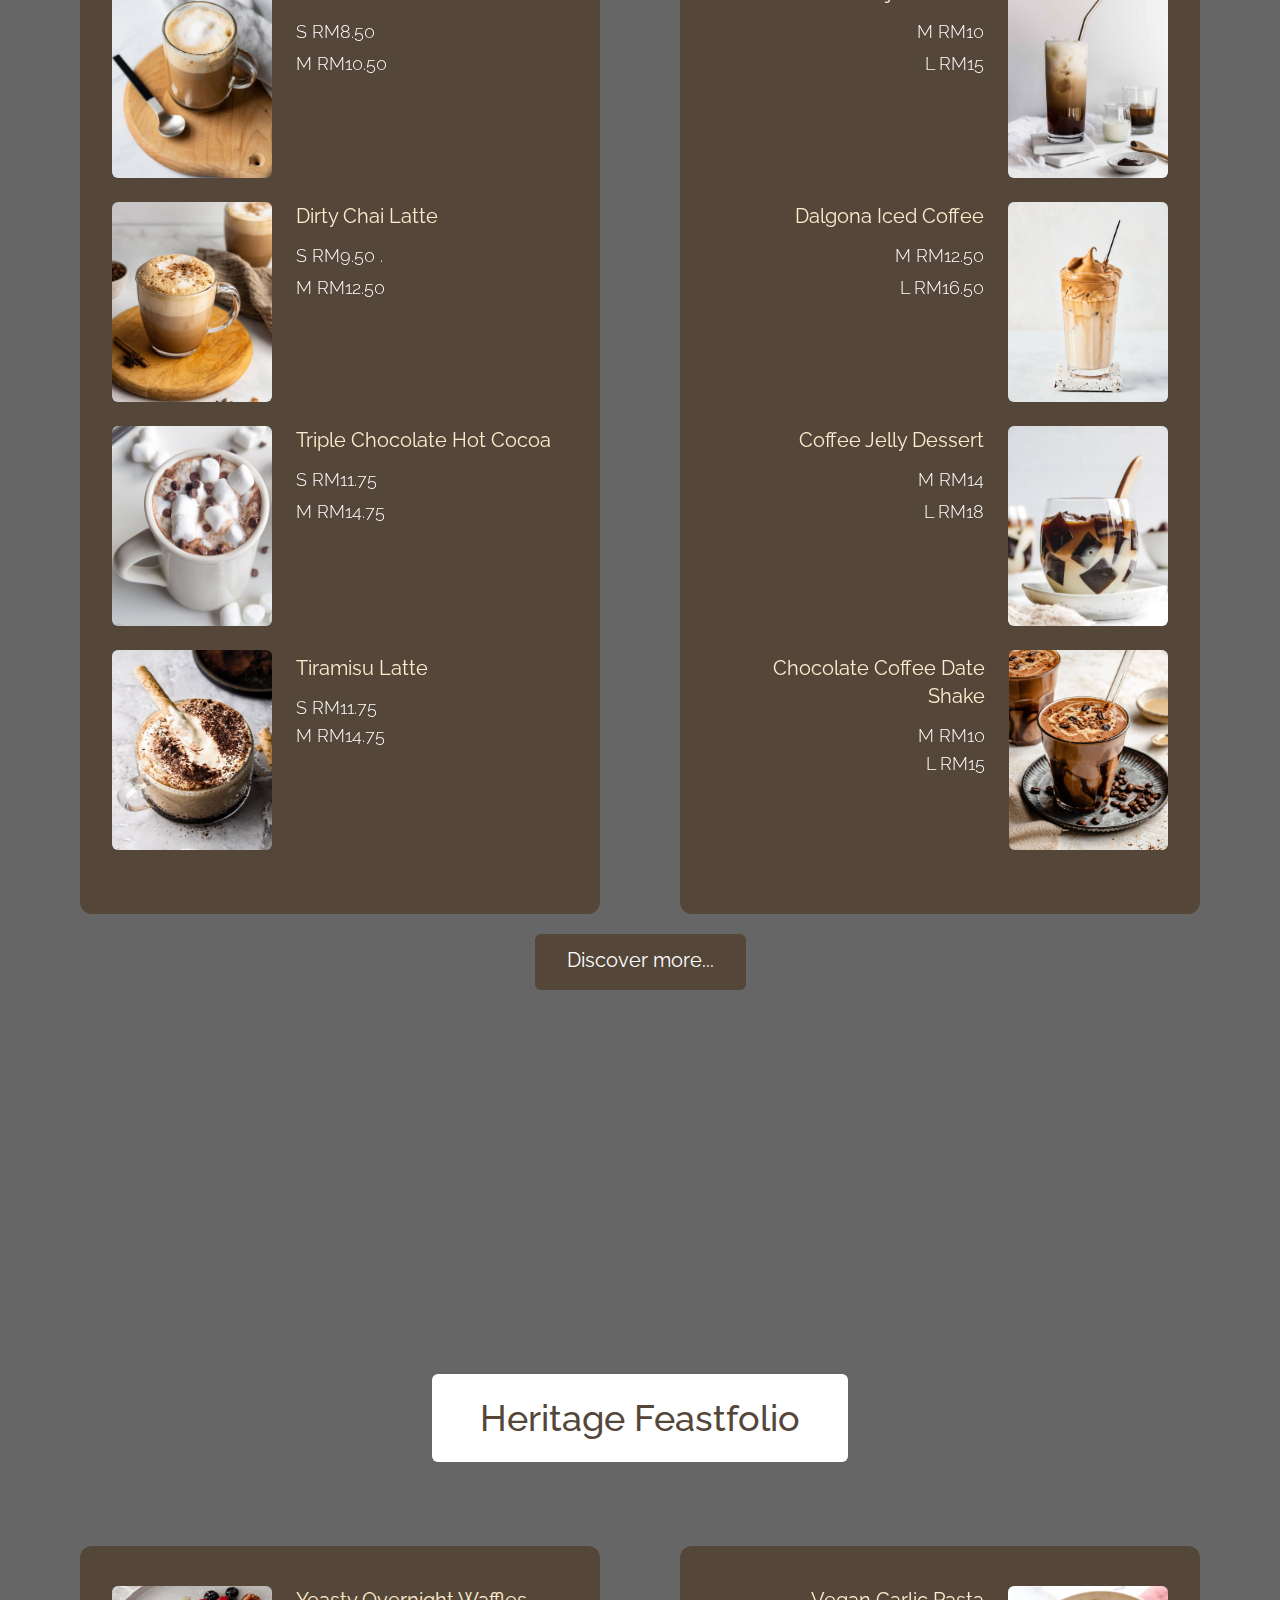
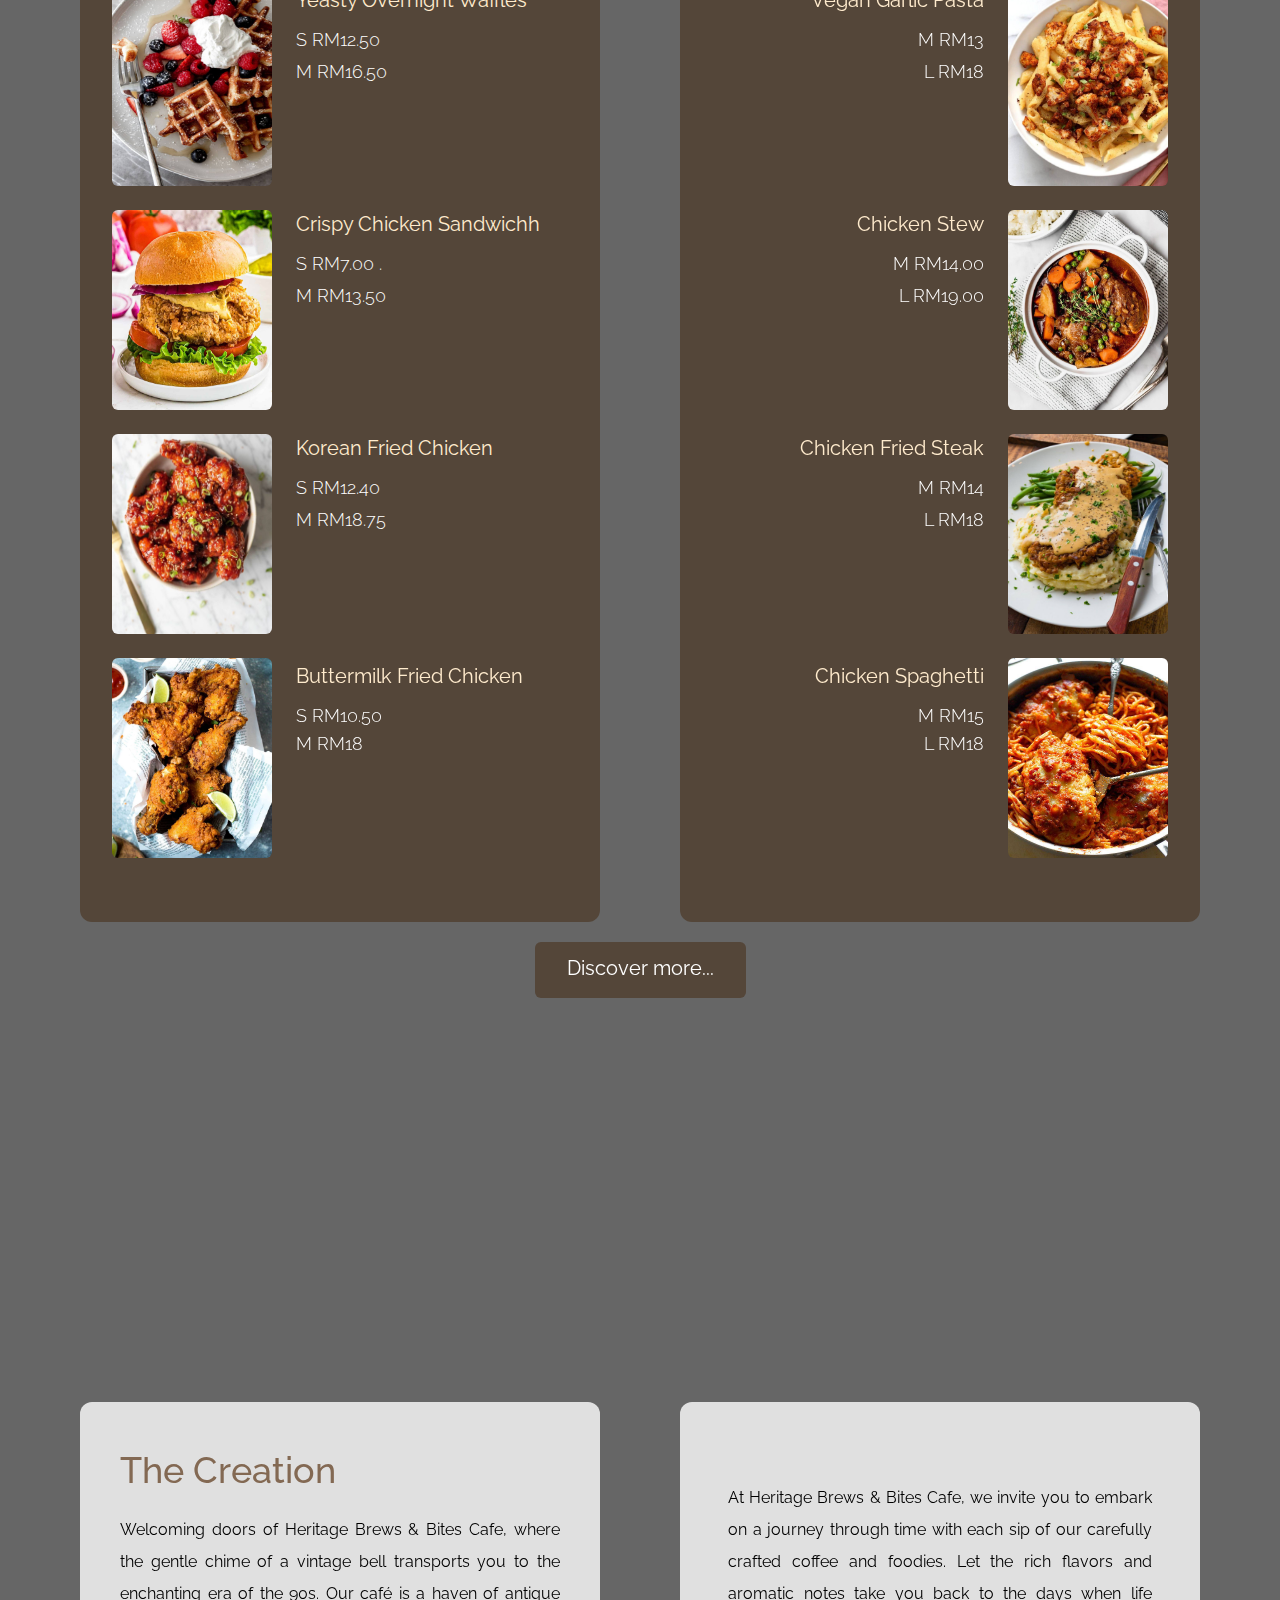
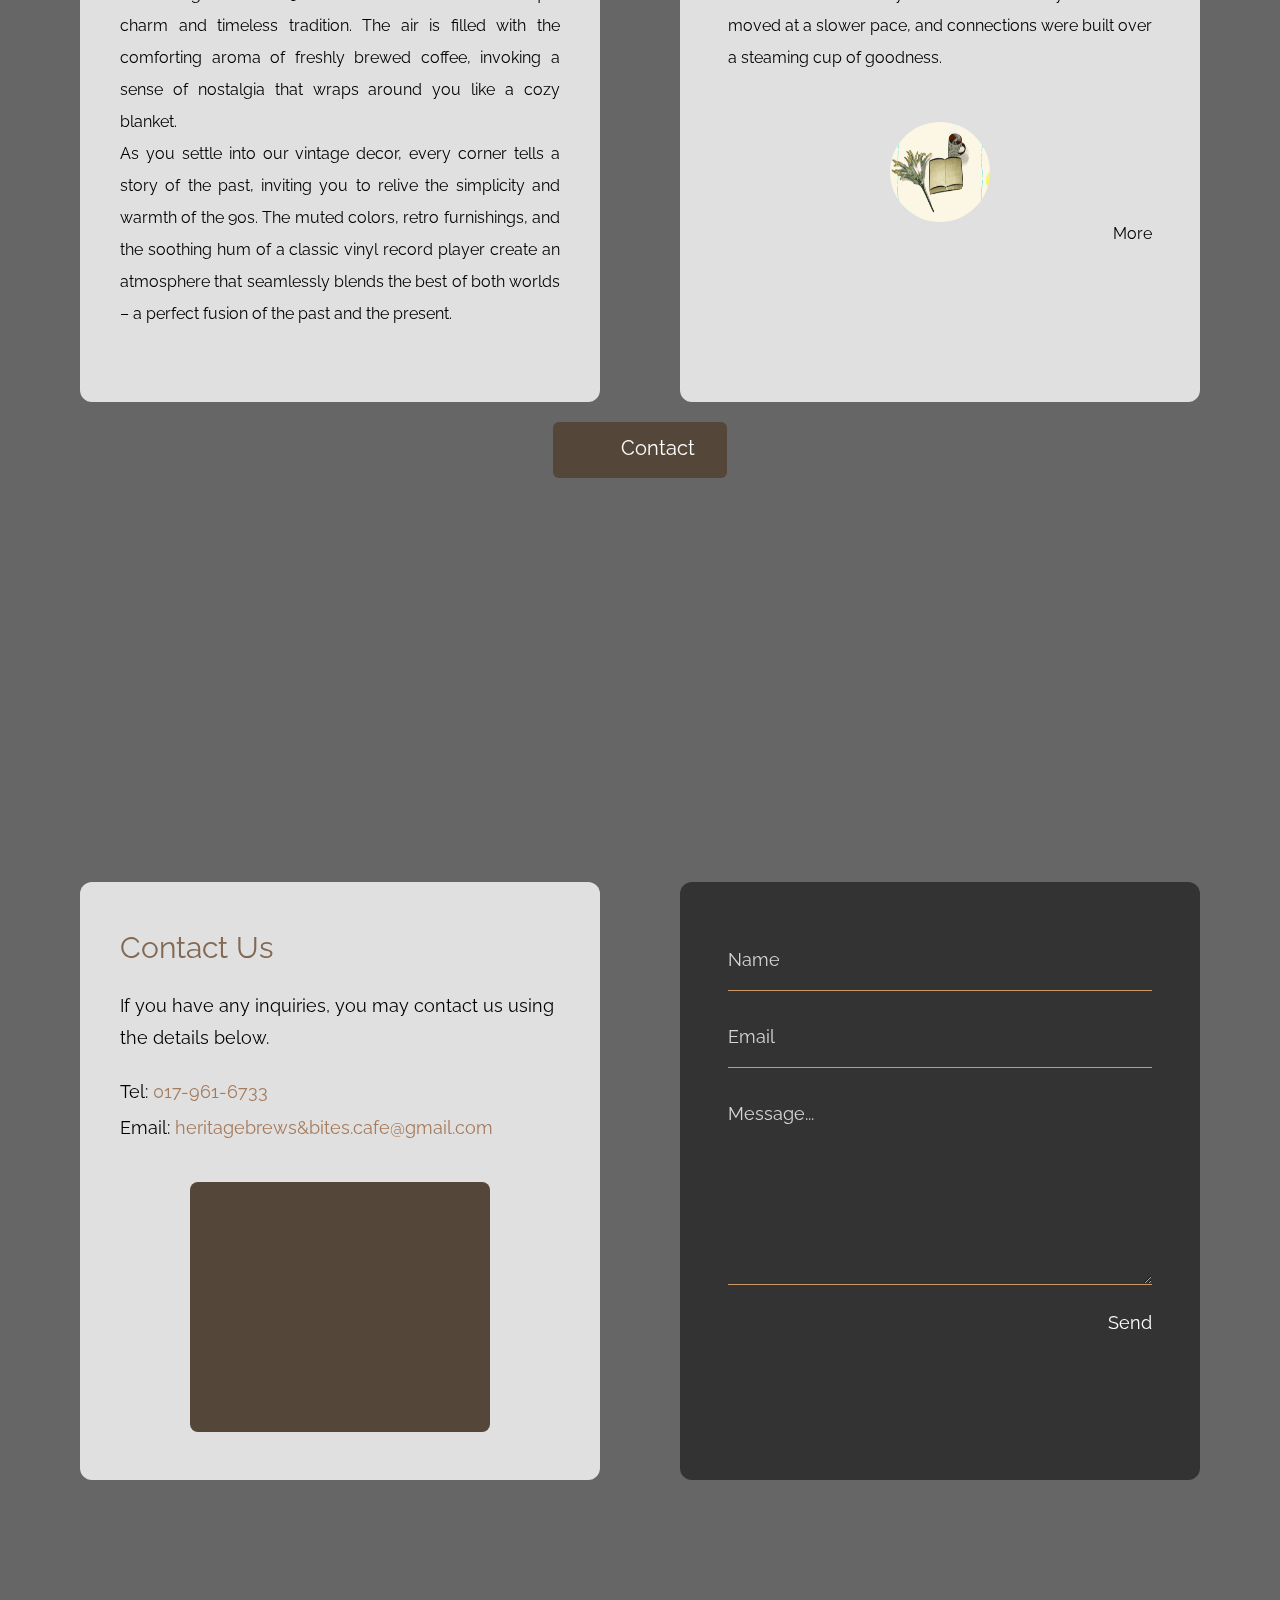
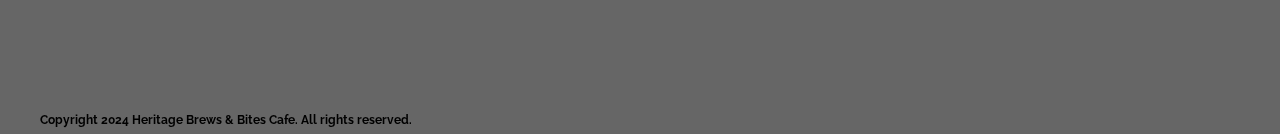
==== commit e816a011: "Update index.html" ====
--- a/index.html
+++ b/index.html
@@ -11,7 +11,7 @@
     <link rel="stylesheet" href="css/all.min.css"> <!-- fontawesome -->
     <!-- <link href="https://unpkg.com/tailwindcss@^2/dist/tailwind.min.css" rel="stylesheet"> -->
     <link rel="stylesheet" href="css/tailwind.css">
-    <link rel="stylesheet" href="css/antique-cafe.css">
+    <link rel="stylesheet" href="css/heritage-brews-&-bites-cafe.css">
     <link href="css/style_test.css" rel="stylesheet">
     
 </head>
@@ -337,4 +337,4 @@
         });
     </script>
 </body>
-</html>+</html>
--- a/css/heritage-brews-&-bites-cafe.css
+++ b/css/heritage-brews-&-bites-cafe.css
@@ -0,0 +1,158 @@
+body {
+    font-family: 'Raleway', sans-serif;
+    background-color: #666;
+}
+
+p a {
+	color: #836953;
+}
+
+p a:hover {
+	color: #836953;
+}
+
+#about p a { color: #066; }
+#about p a:hover { color: #F36; }
+
+#contact p a { color: #a67b5b;
+; }
+
+footer span a { color: #FFF; }
+
+.tm-logo-font {
+    font-family: 'Times New Roman', sans-serif;
+}
+
+.tm-container {
+    max-width: 1200px;
+}
+
+.parallax-window {
+    min-height: 1064px;
+    background: transparent;
+}
+
+.tm-text-yellow{
+    color: #ffebcd ;
+}
+
+.tm-text-gold {
+    color: #c2b280;
+}
+
+.tm-text-brown {
+    color: #544639;
+}
+
+.tm-text-green {
+    color: #836953;
+}
+
+a.tm-bg-green:hover {
+    background-color: #0a8585;
+}
+
+.tm-bg-brown {
+    background-color: #544639;
+}
+
+.tm-bg-green {
+    background-color: #006666;
+}
+
+.tm-border-gold {
+    border-color: #CC9966;
+}
+
+.tm-intro-width {
+    max-width: 436px;
+}
+
+.tm-item-container {
+    max-width: 520px;
+}
+
+.input:focus {
+    outline: none !important;
+    border:1px solid #CC9966;
+    box-shadow: 0 0 10px #b67533;
+}
+
+input::placeholder,
+textarea::placeholder { /* Chrome, Firefox, Opera, Safari 10.1+ */
+    color: rgb(214, 212, 212);
+    opacity: 1; /* Firefox */
+}
+  
+input:-ms-input-placeholder,
+textarea:-ms-input-placeholder { /* Internet Explorer 10-11 */
+    color: rgb(214, 212, 212);
+}
+  
+input::-ms-input-placeholder,
+textarea::-ms-input-placeholder { /* Microsoft Edge */
+    color: rgb(214, 212, 212);
+}
+
+#tm-nav {
+    z-index: 1000;
+    transition: all 0.3s ease;
+}
+
+#tm-nav.scroll {
+    background-color: rgba(0,0,0,0.7);
+}
+
+#tm-nav li a {
+    border-bottom-color: transparent;
+    transition: all 0.3s ease;
+}
+
+#tm-nav li a.current,
+#tm-nav li a:hover {
+      border-bottom: 4px solid #CC9966;
+}
+
+.tm-text-2xl {
+    font-size: 1.2rem;
+    line-height: 2rem;
+}
+
+@media (min-width: 768px) {
+    #tm-nav.scroll .tm-container {
+        padding-top: 10px;
+        padding-bottom: 10px;
+    }
+}
+
+@media (max-width: 767px) {
+    #tm-nav {
+        width: auto;
+        right: 0;
+        border-radius: 5px;
+    }
+}
+
+@media (max-width: 639px) {
+    .parallax-window {
+        min-height: 600px;
+    }
+}
+
+@media (max-width: 370px) {
+    .tm-menu-item {
+        flex-direction: column;
+    }
+
+    .tm-menu-item-2 {
+        flex-direction: column-reverse;
+    }
+
+    .tm-menu-item img {
+        margin-bottom: 10px;
+    }
+
+    .tm-menu-item-2 img {
+        margin-bottom: 10px;
+    }
+}
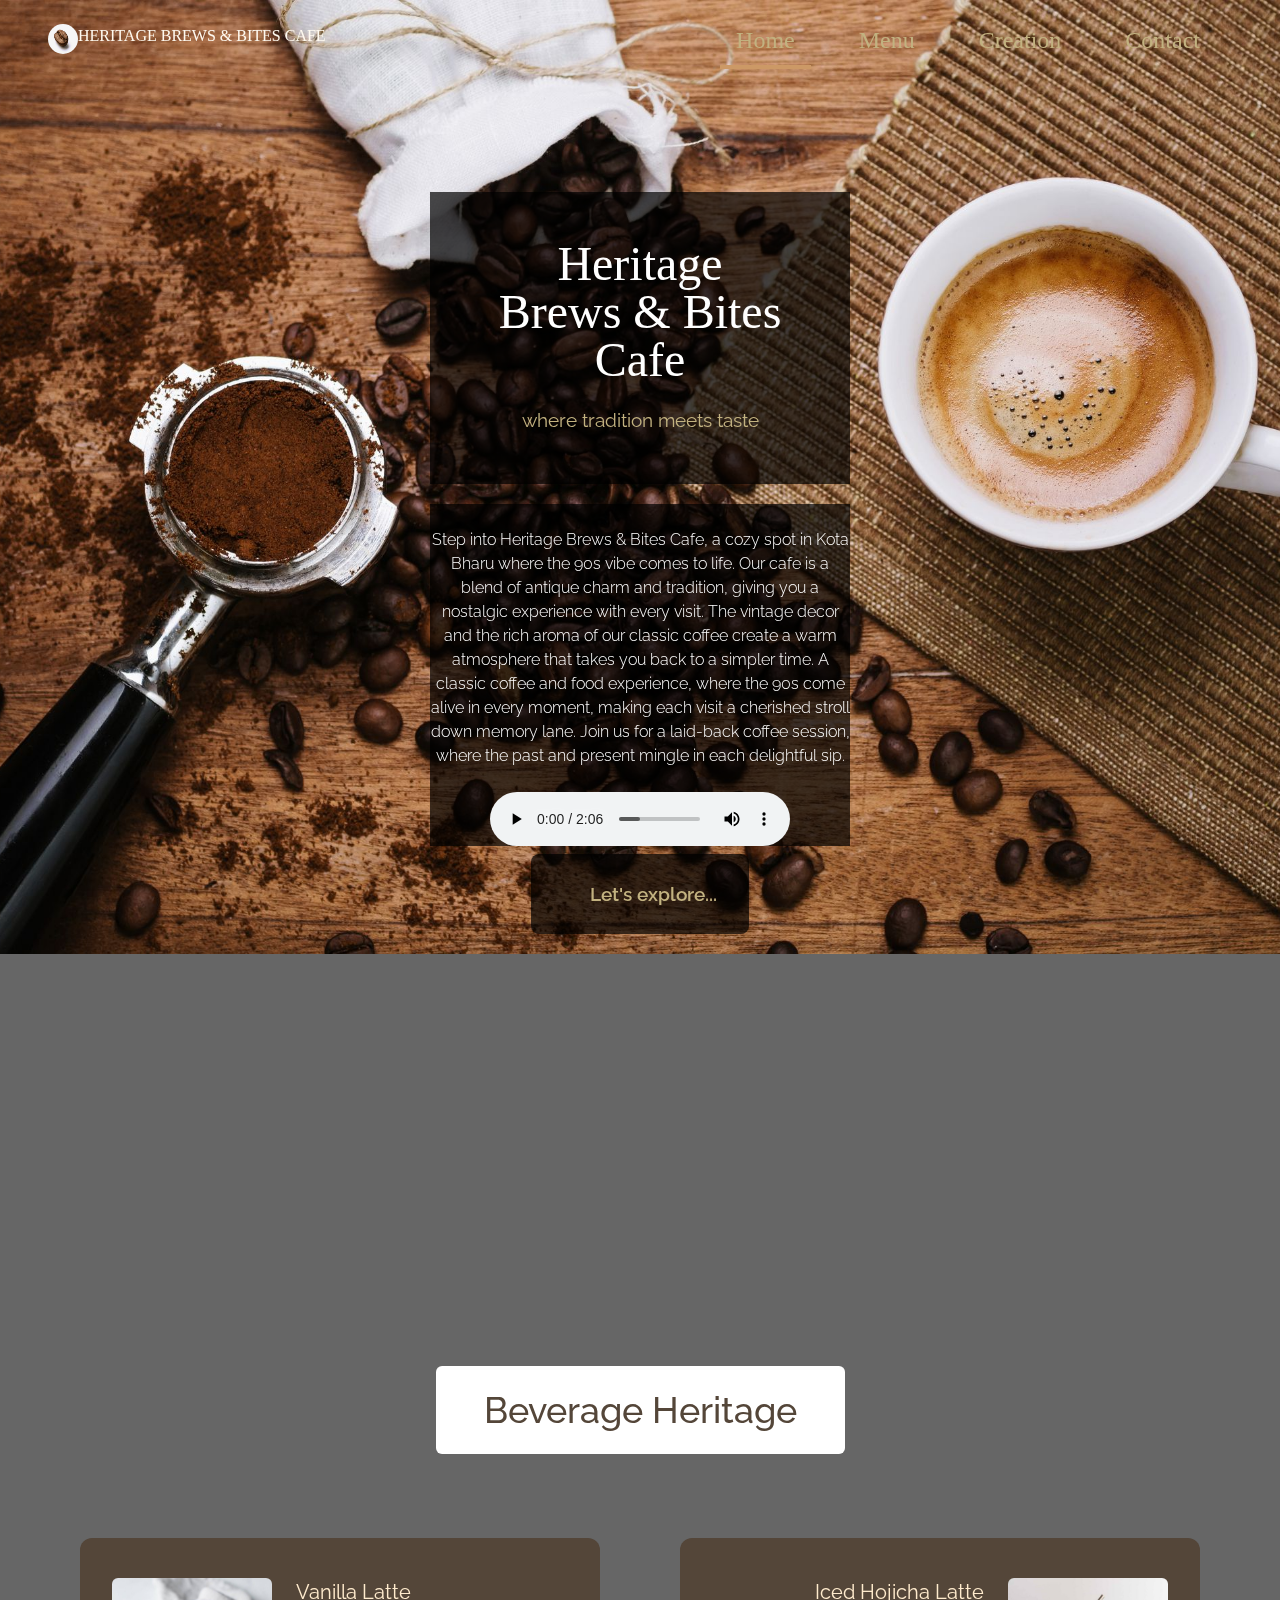
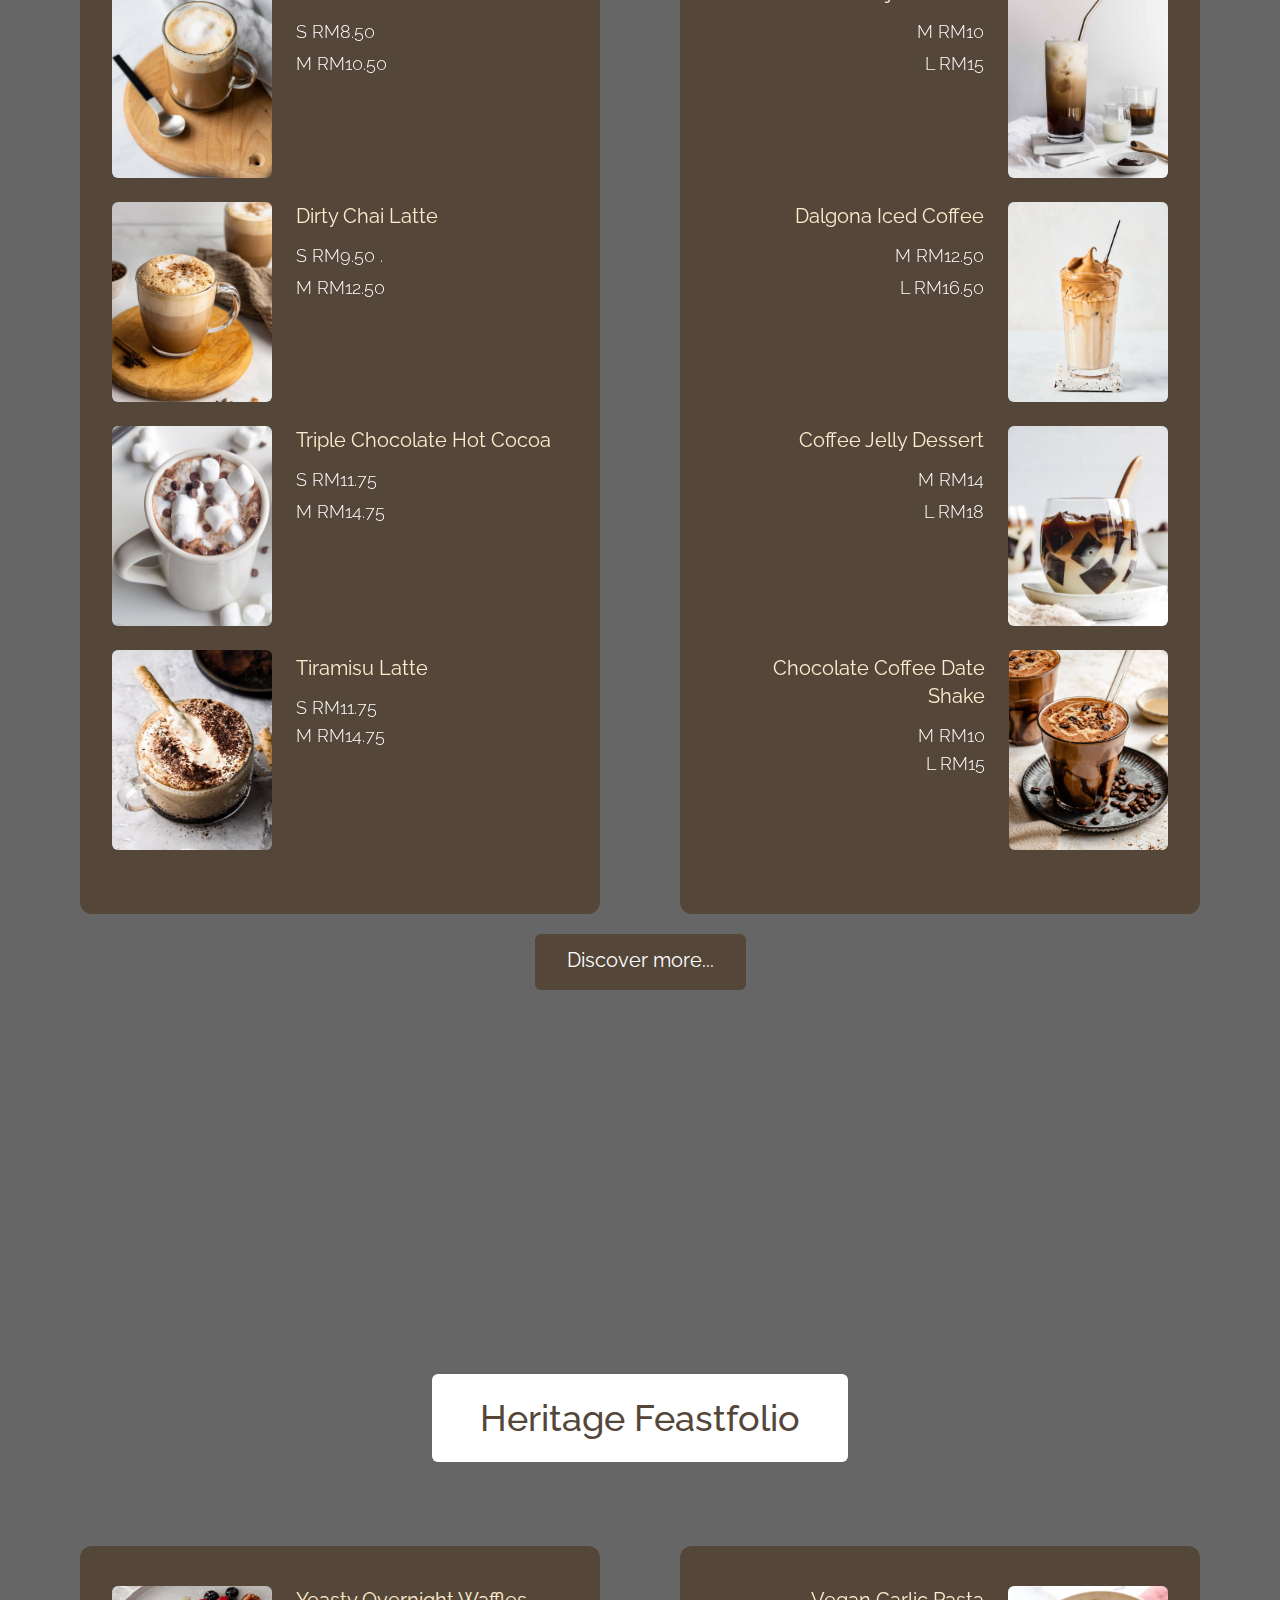
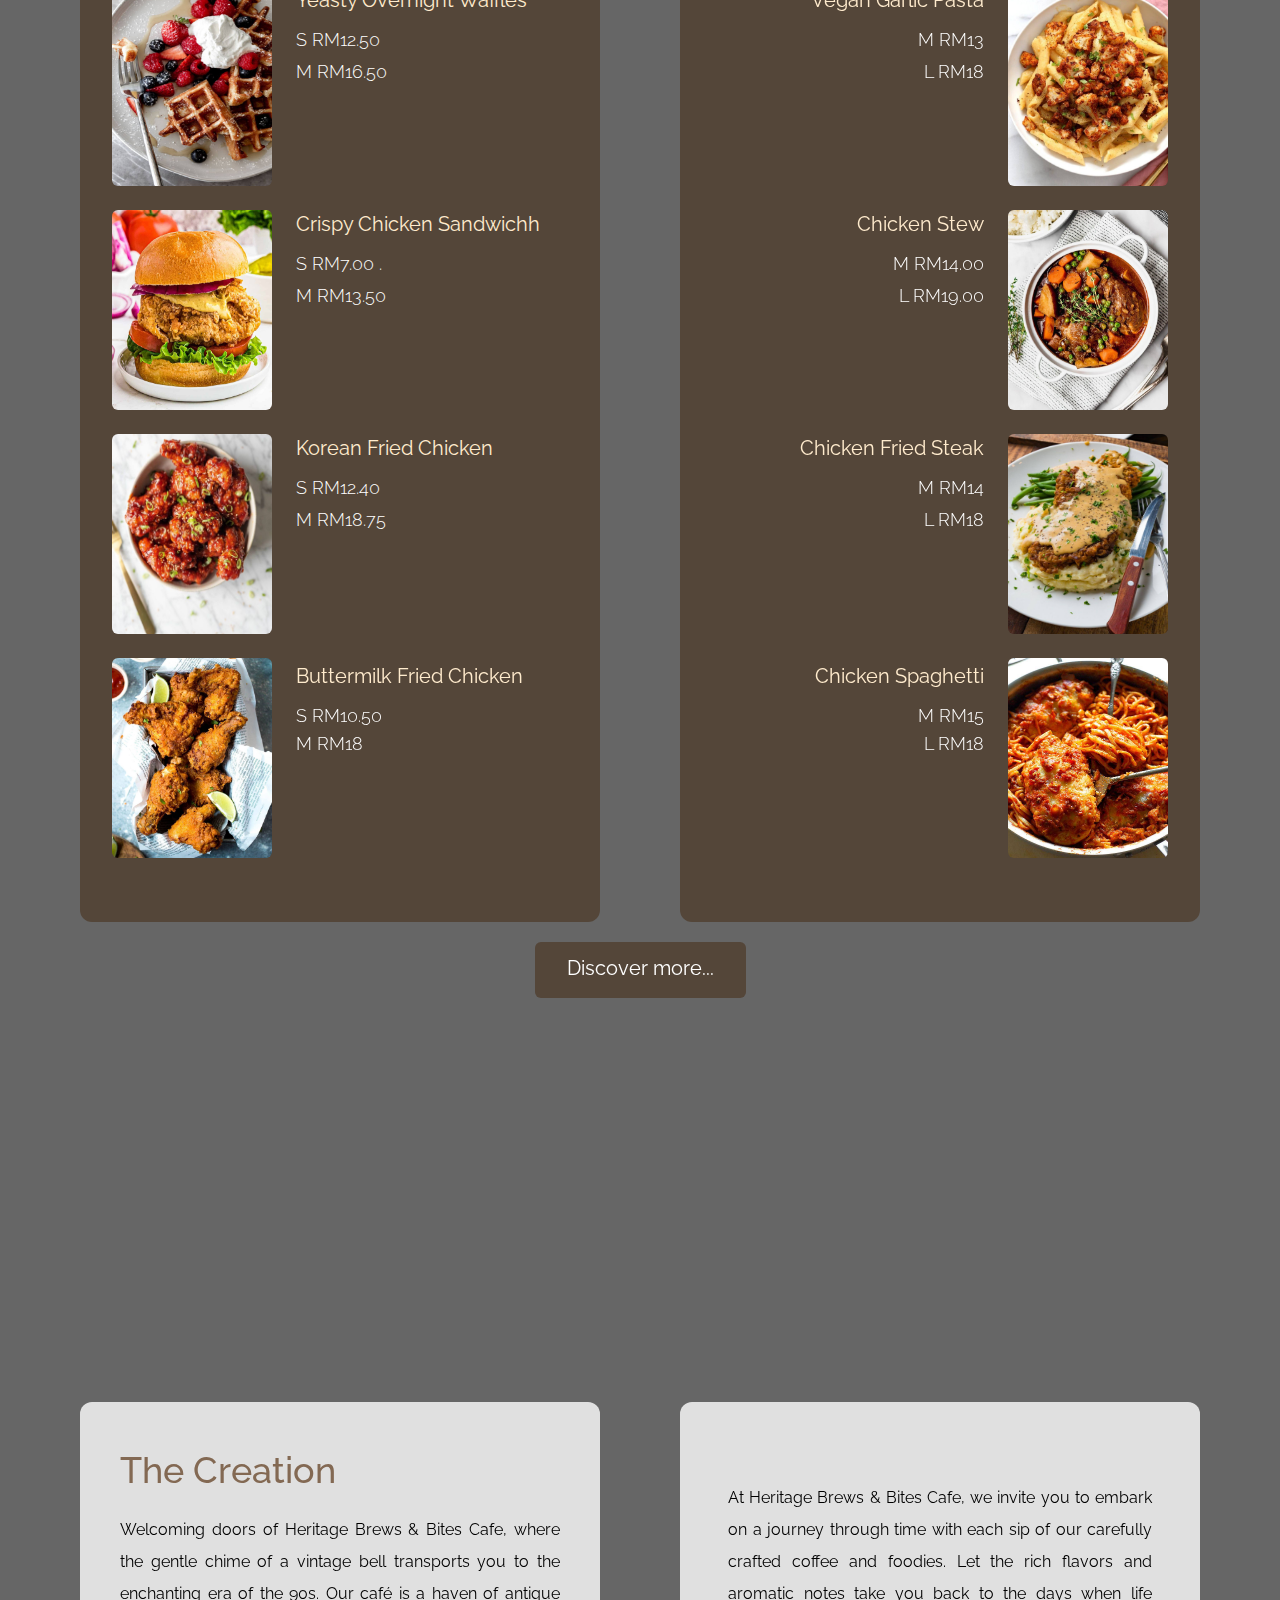
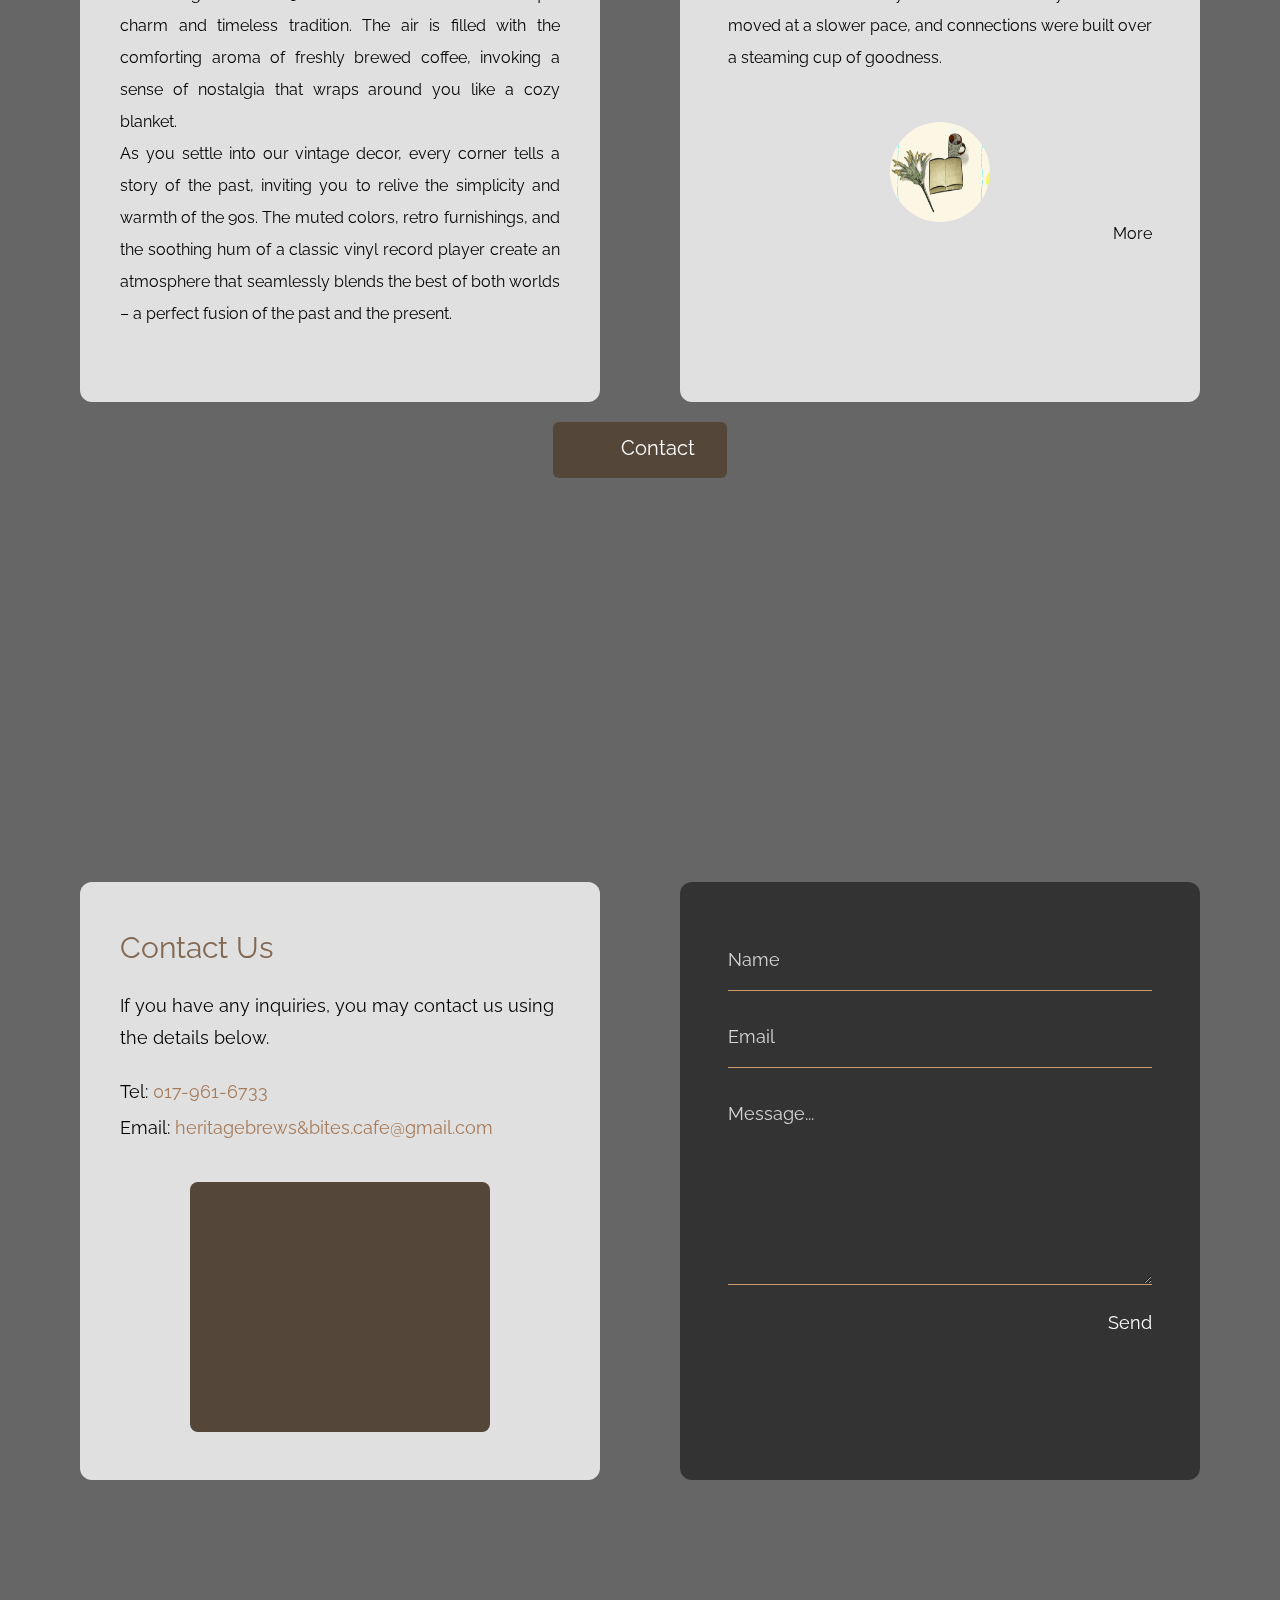
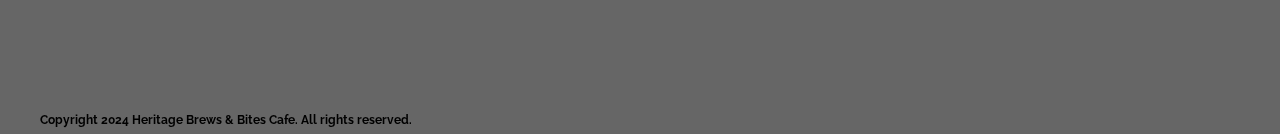
==== commit 6ba0dd98: "Add files via upload" ====
--- a/index.html
+++ b/index.html
@@ -11,7 +11,7 @@
     <link rel="stylesheet" href="css/all.min.css"> <!-- fontawesome -->
     <!-- <link href="https://unpkg.com/tailwindcss@^2/dist/tailwind.min.css" rel="stylesheet"> -->
     <link rel="stylesheet" href="css/tailwind.css">
-    <link rel="stylesheet" href="css/heritage-brews-&-bites-cafe.css">
+    <link rel="stylesheet" href="css/heritage-brews-bites-cafe.css">
     <link href="css/style_test.css" rel="stylesheet">
     
 </head>
@@ -337,4 +337,4 @@
         });
     </script>
 </body>
-</html>
+</html>--- a/css/heritage-brews-bites-cafe.css
+++ b/css/heritage-brews-bites-cafe.css
@@ -0,0 +1,158 @@
+body {
+    font-family: 'Raleway', sans-serif;
+    background-color: #666;
+}
+
+p a {
+	color: #836953;
+}
+
+p a:hover {
+	color: #836953;
+}
+
+#about p a { color: #066; }
+#about p a:hover { color: #F36; }
+
+#contact p a { color: #a67b5b;
+; }
+
+footer span a { color: #FFF; }
+
+.tm-logo-font {
+    font-family: 'Times New Roman', sans-serif;
+}
+
+.tm-container {
+    max-width: 1200px;
+}
+
+.parallax-window {
+    min-height: 1064px;
+    background: transparent;
+}
+
+.tm-text-yellow{
+    color: #ffebcd ;
+}
+
+.tm-text-gold {
+    color: #c2b280;
+}
+
+.tm-text-brown {
+    color: #544639;
+}
+
+.tm-text-green {
+    color: #836953;
+}
+
+a.tm-bg-green:hover {
+    background-color: #0a8585;
+}
+
+.tm-bg-brown {
+    background-color: #544639;
+}
+
+.tm-bg-green {
+    background-color: #006666;
+}
+
+.tm-border-gold {
+    border-color: #CC9966;
+}
+
+.tm-intro-width {
+    max-width: 436px;
+}
+
+.tm-item-container {
+    max-width: 520px;
+}
+
+.input:focus {
+    outline: none !important;
+    border:1px solid #CC9966;
+    box-shadow: 0 0 10px #b67533;
+}
+
+input::placeholder,
+textarea::placeholder { /* Chrome, Firefox, Opera, Safari 10.1+ */
+    color: rgb(214, 212, 212);
+    opacity: 1; /* Firefox */
+}
+  
+input:-ms-input-placeholder,
+textarea:-ms-input-placeholder { /* Internet Explorer 10-11 */
+    color: rgb(214, 212, 212);
+}
+  
+input::-ms-input-placeholder,
+textarea::-ms-input-placeholder { /* Microsoft Edge */
+    color: rgb(214, 212, 212);
+}
+
+#tm-nav {
+    z-index: 1000;
+    transition: all 0.3s ease;
+}
+
+#tm-nav.scroll {
+    background-color: rgba(0,0,0,0.7);
+}
+
+#tm-nav li a {
+    border-bottom-color: transparent;
+    transition: all 0.3s ease;
+}
+
+#tm-nav li a.current,
+#tm-nav li a:hover {
+      border-bottom: 4px solid #CC9966;
+}
+
+.tm-text-2xl {
+    font-size: 1.2rem;
+    line-height: 2rem;
+}
+
+@media (min-width: 768px) {
+    #tm-nav.scroll .tm-container {
+        padding-top: 10px;
+        padding-bottom: 10px;
+    }
+}
+
+@media (max-width: 767px) {
+    #tm-nav {
+        width: auto;
+        right: 0;
+        border-radius: 5px;
+    }
+}
+
+@media (max-width: 639px) {
+    .parallax-window {
+        min-height: 600px;
+    }
+}
+
+@media (max-width: 370px) {
+    .tm-menu-item {
+        flex-direction: column;
+    }
+
+    .tm-menu-item-2 {
+        flex-direction: column-reverse;
+    }
+
+    .tm-menu-item img {
+        margin-bottom: 10px;
+    }
+
+    .tm-menu-item-2 img {
+        margin-bottom: 10px;
+    }
+}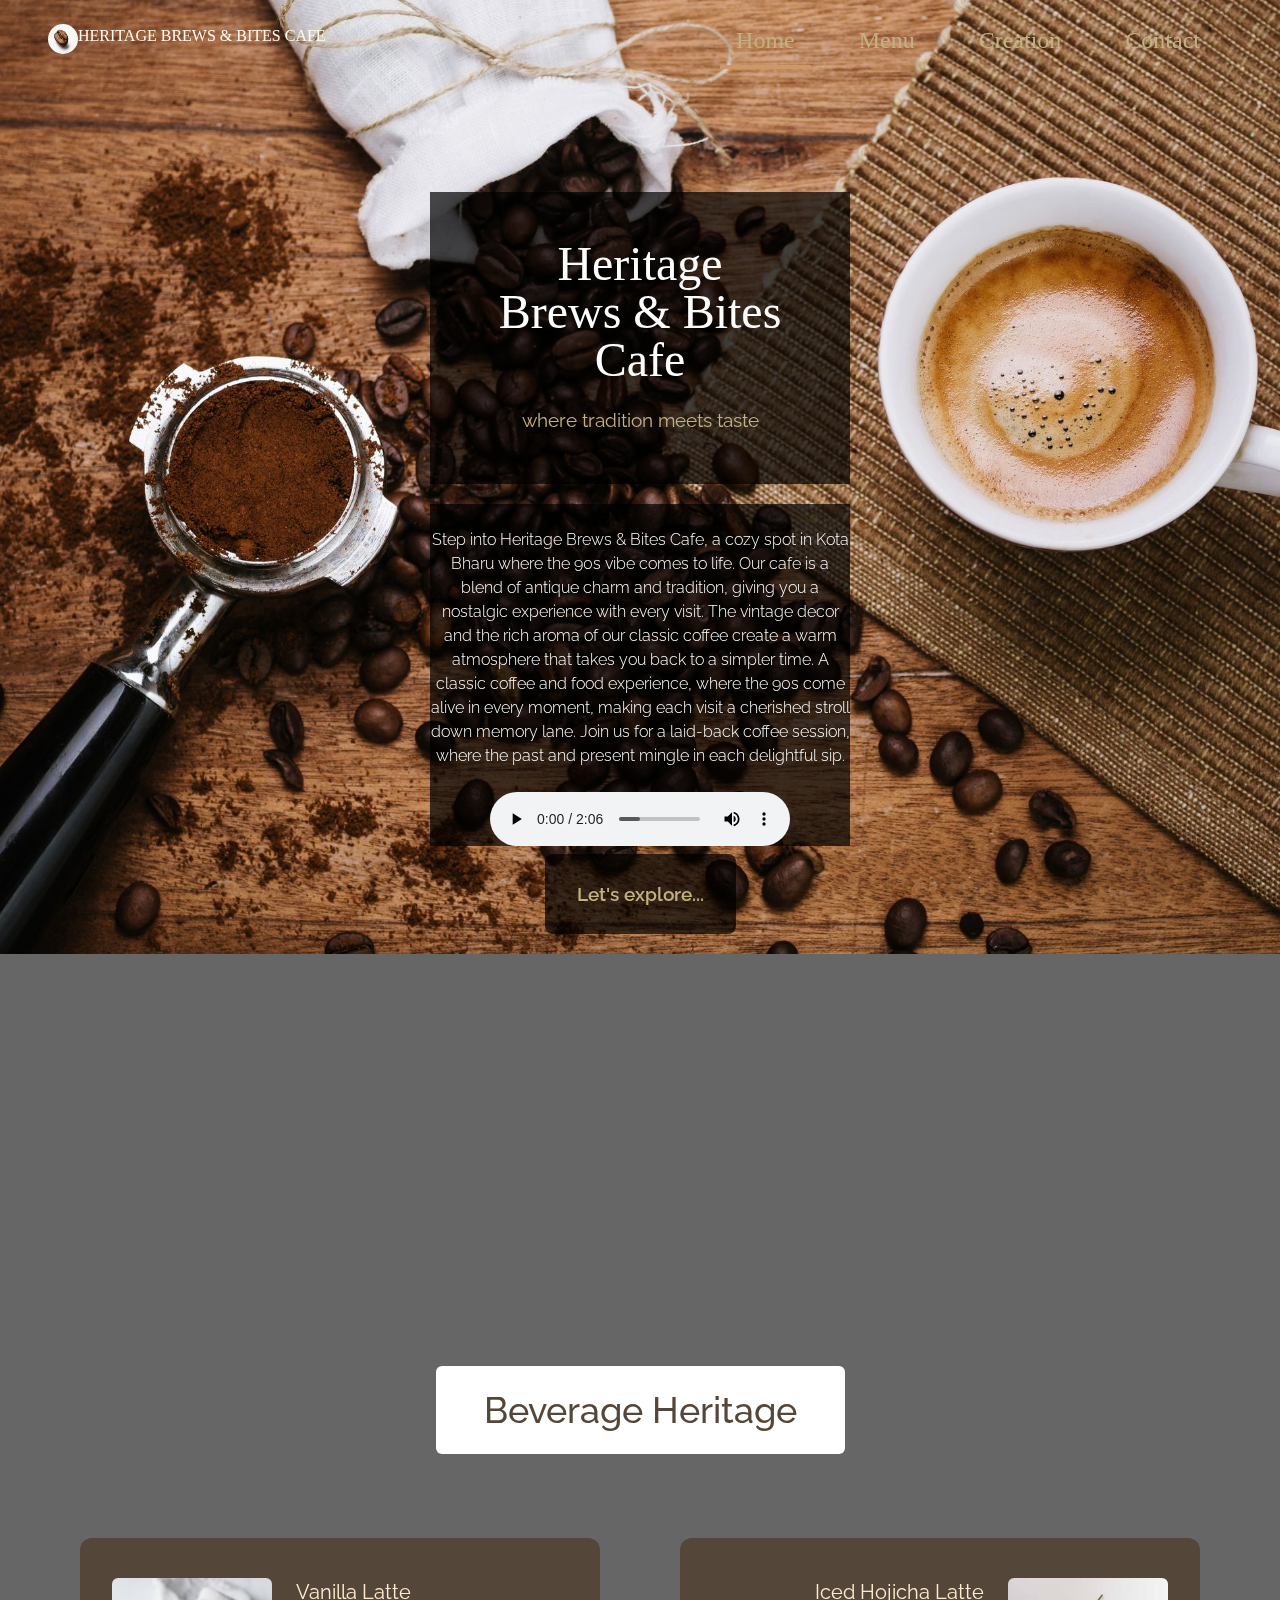
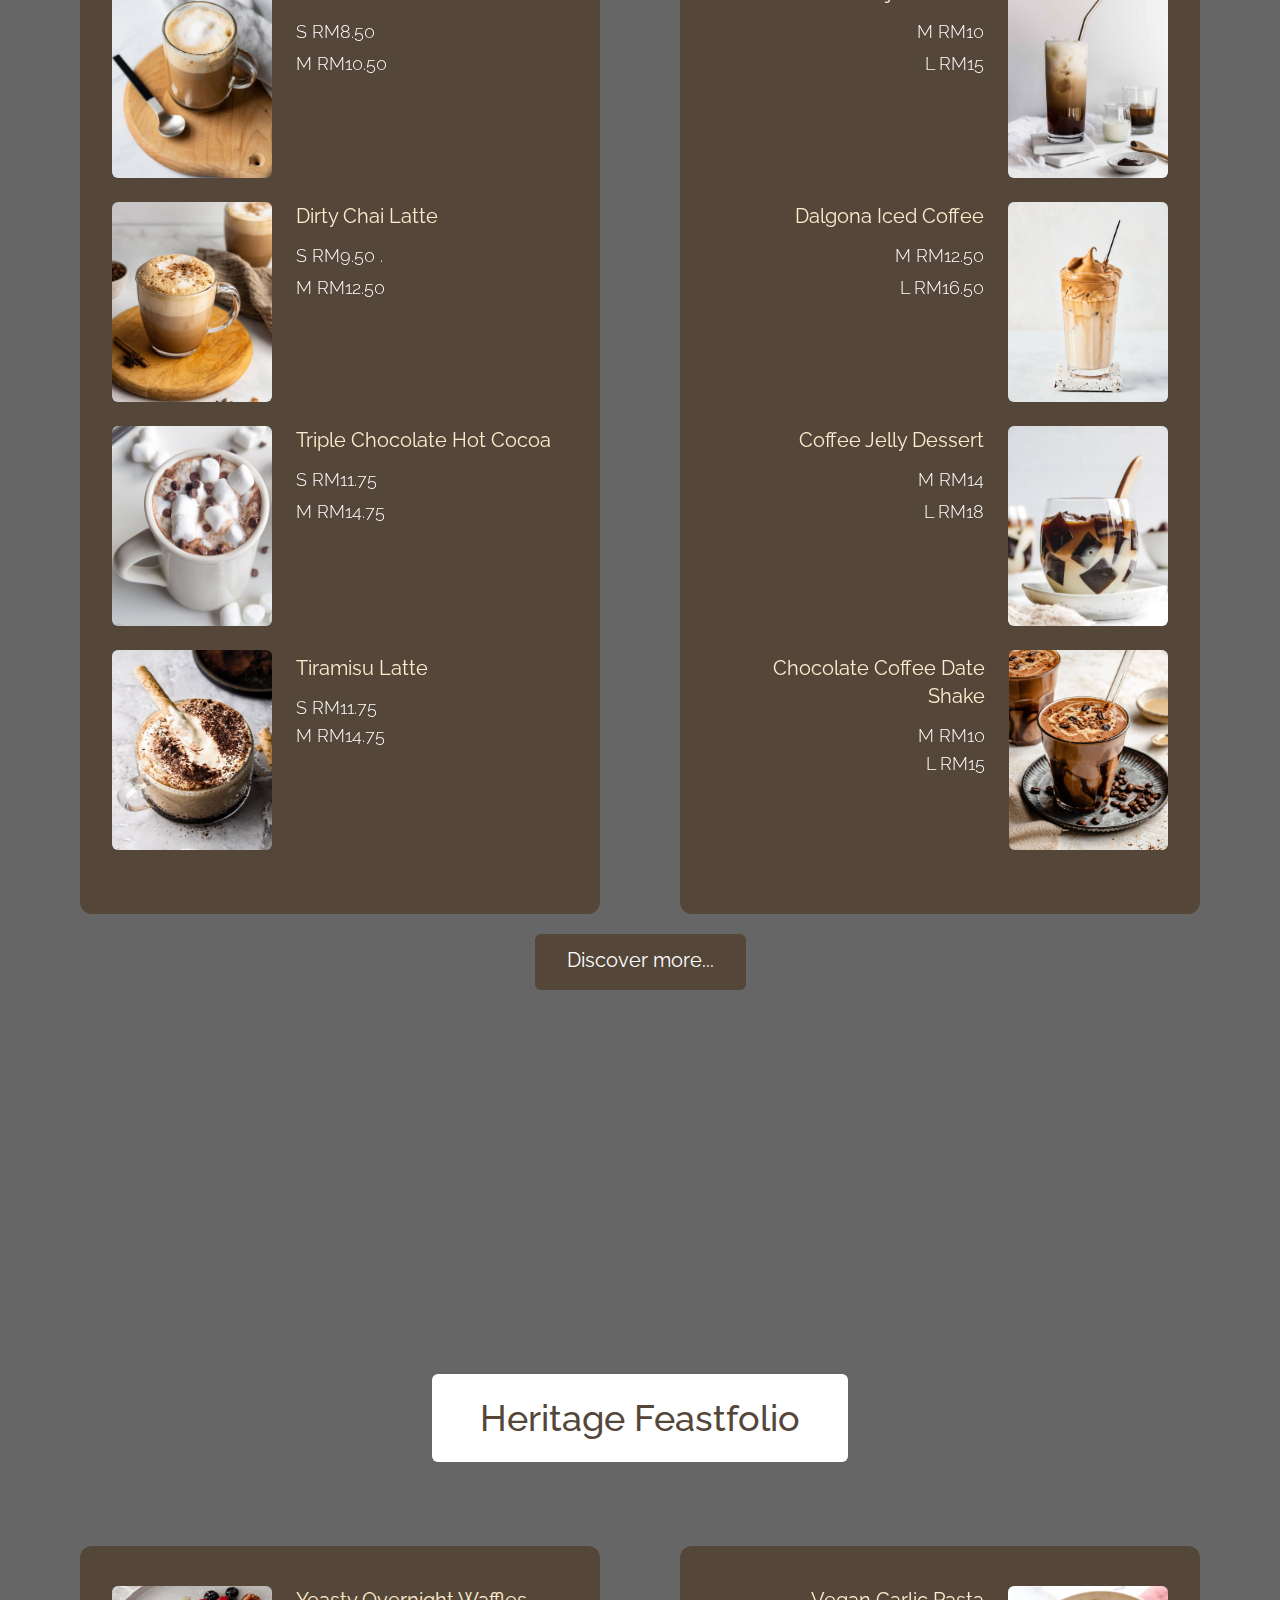
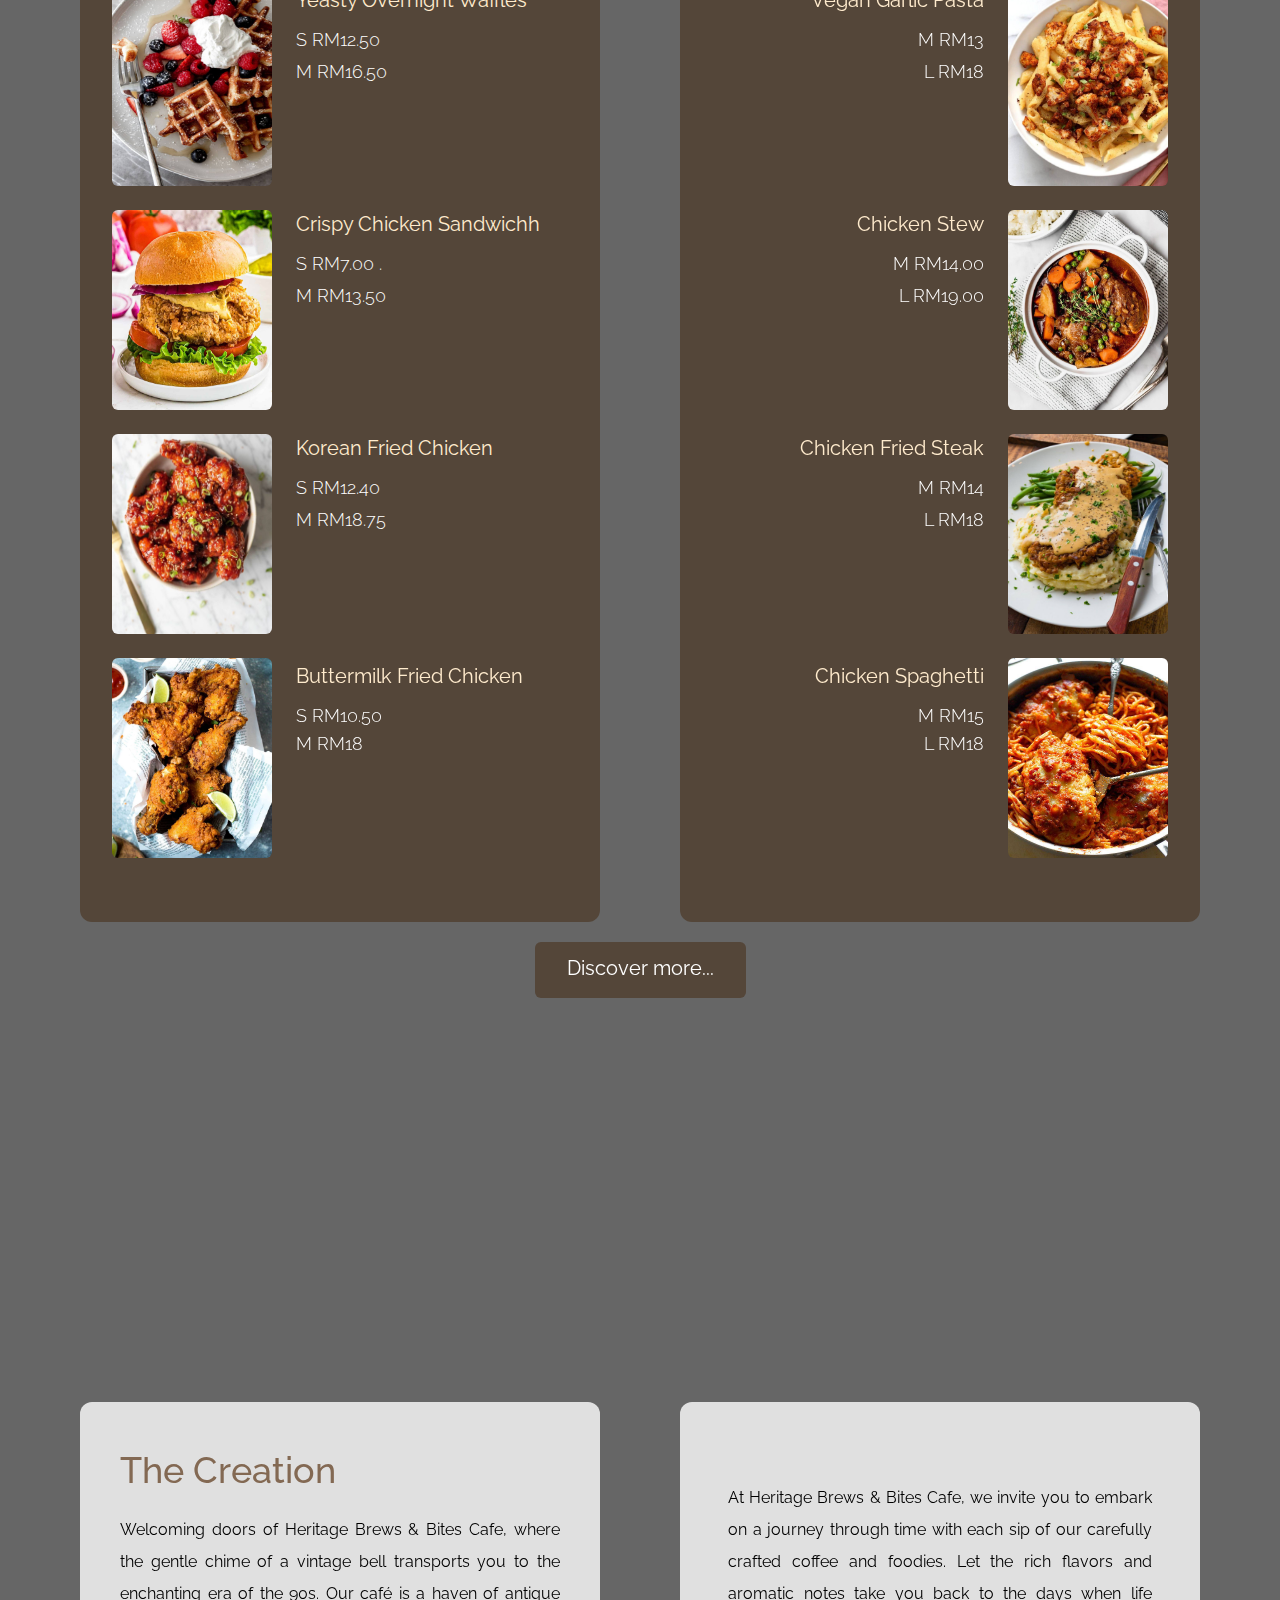
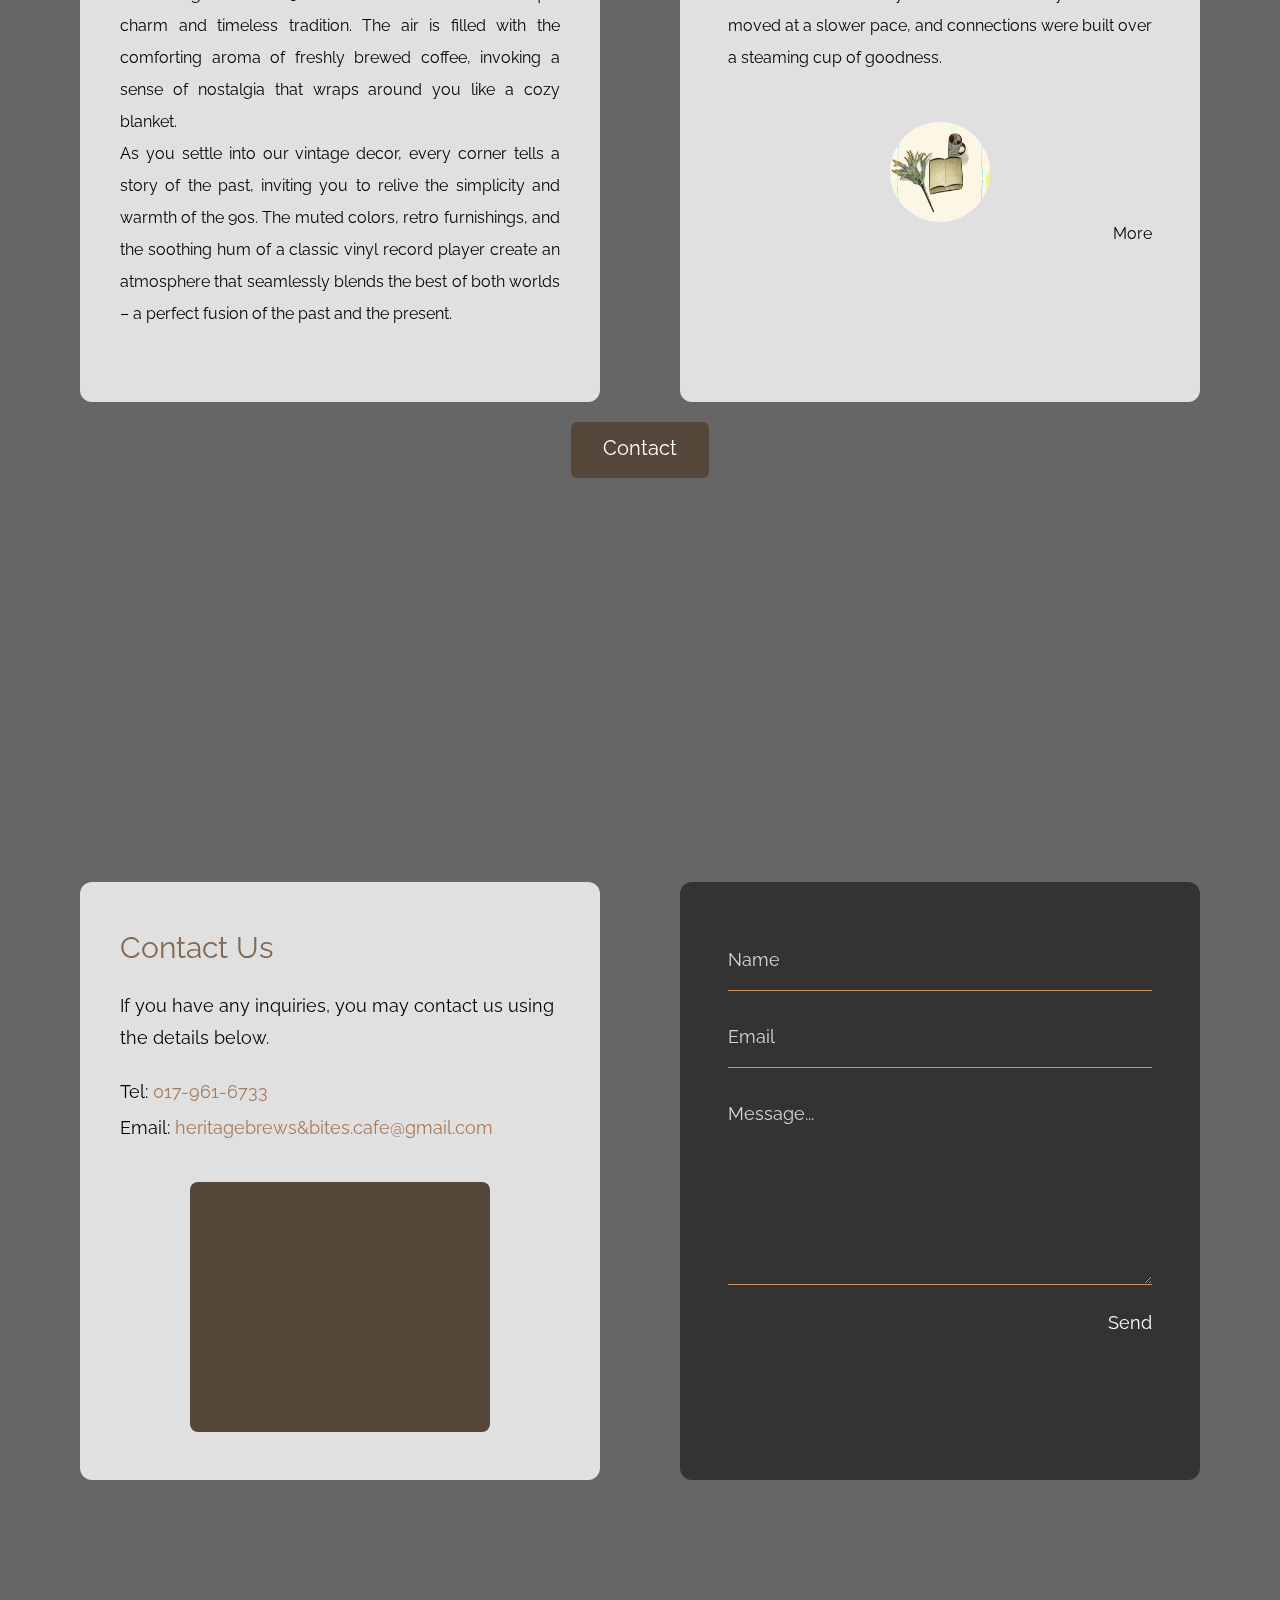
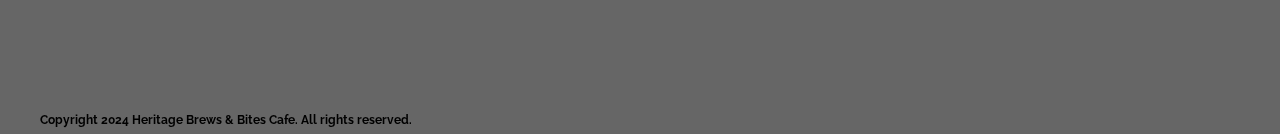
==== commit 8e7a54b9: "Update index.html" ====
--- a/index.html
+++ b/index.html
@@ -51,7 +51,6 @@
                 <div class="text-center">
                     <div class="inline-block">
                         <a href="#menu" class="flex justify-center items-center bg-black bg-opacity-70 py-6 px-8 rounded-lg font-semibold tm-text-2xl tm-text-gold hover:text-white-200 transition">
-                            <i class="fas fa-coffee mr-3"></i>
                             <span>Let's explore...</span>                        
                         </a>
                     </div>                   
@@ -246,7 +245,6 @@
                 </div>       
             </div>
                 <center><a href="#contact" class="items-center inline-block tm-bg-brown transition text-white text-xl pt-3 pb-4 px-8 rounded-md">
-                    <i class="far fa-comments mr-4"></i>
                     Contact
                 </a></center>              
         </div> 
@@ -337,4 +335,4 @@
         });
     </script>
 </body>
-</html>+</html>
